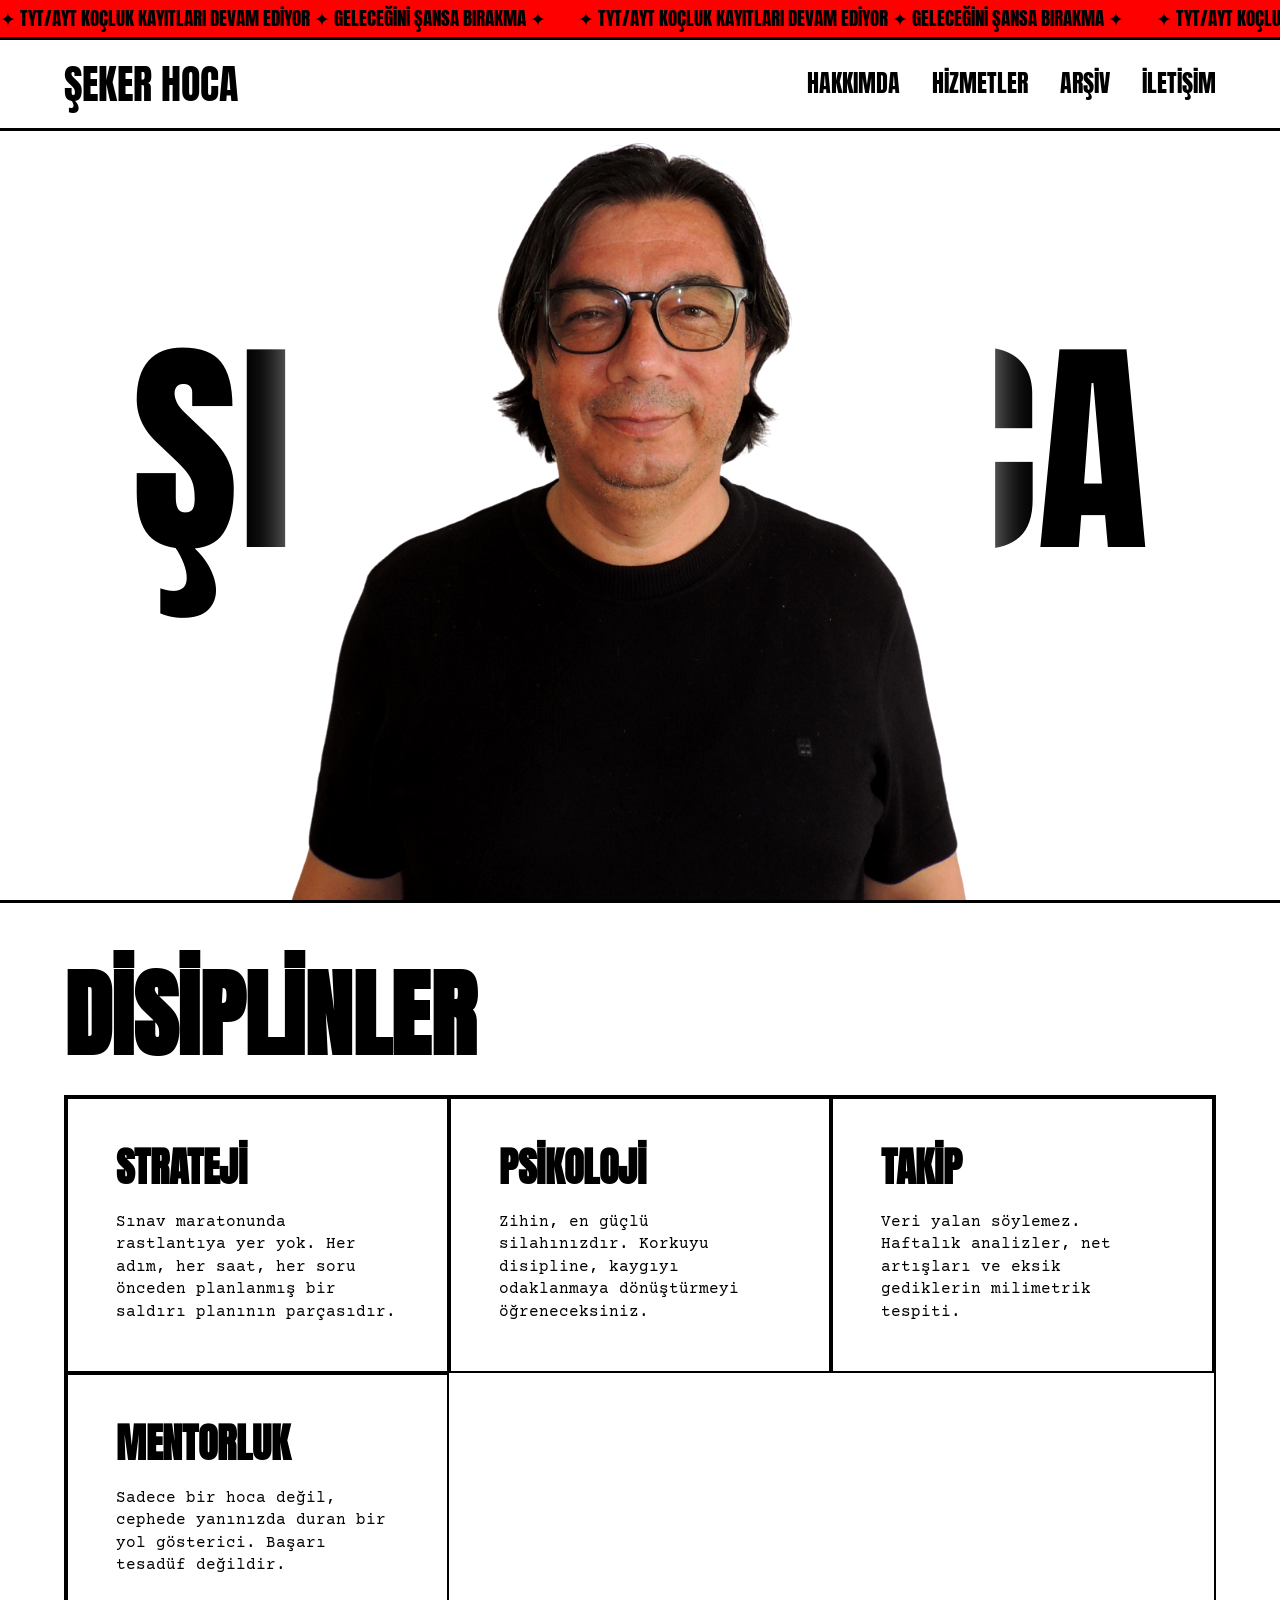
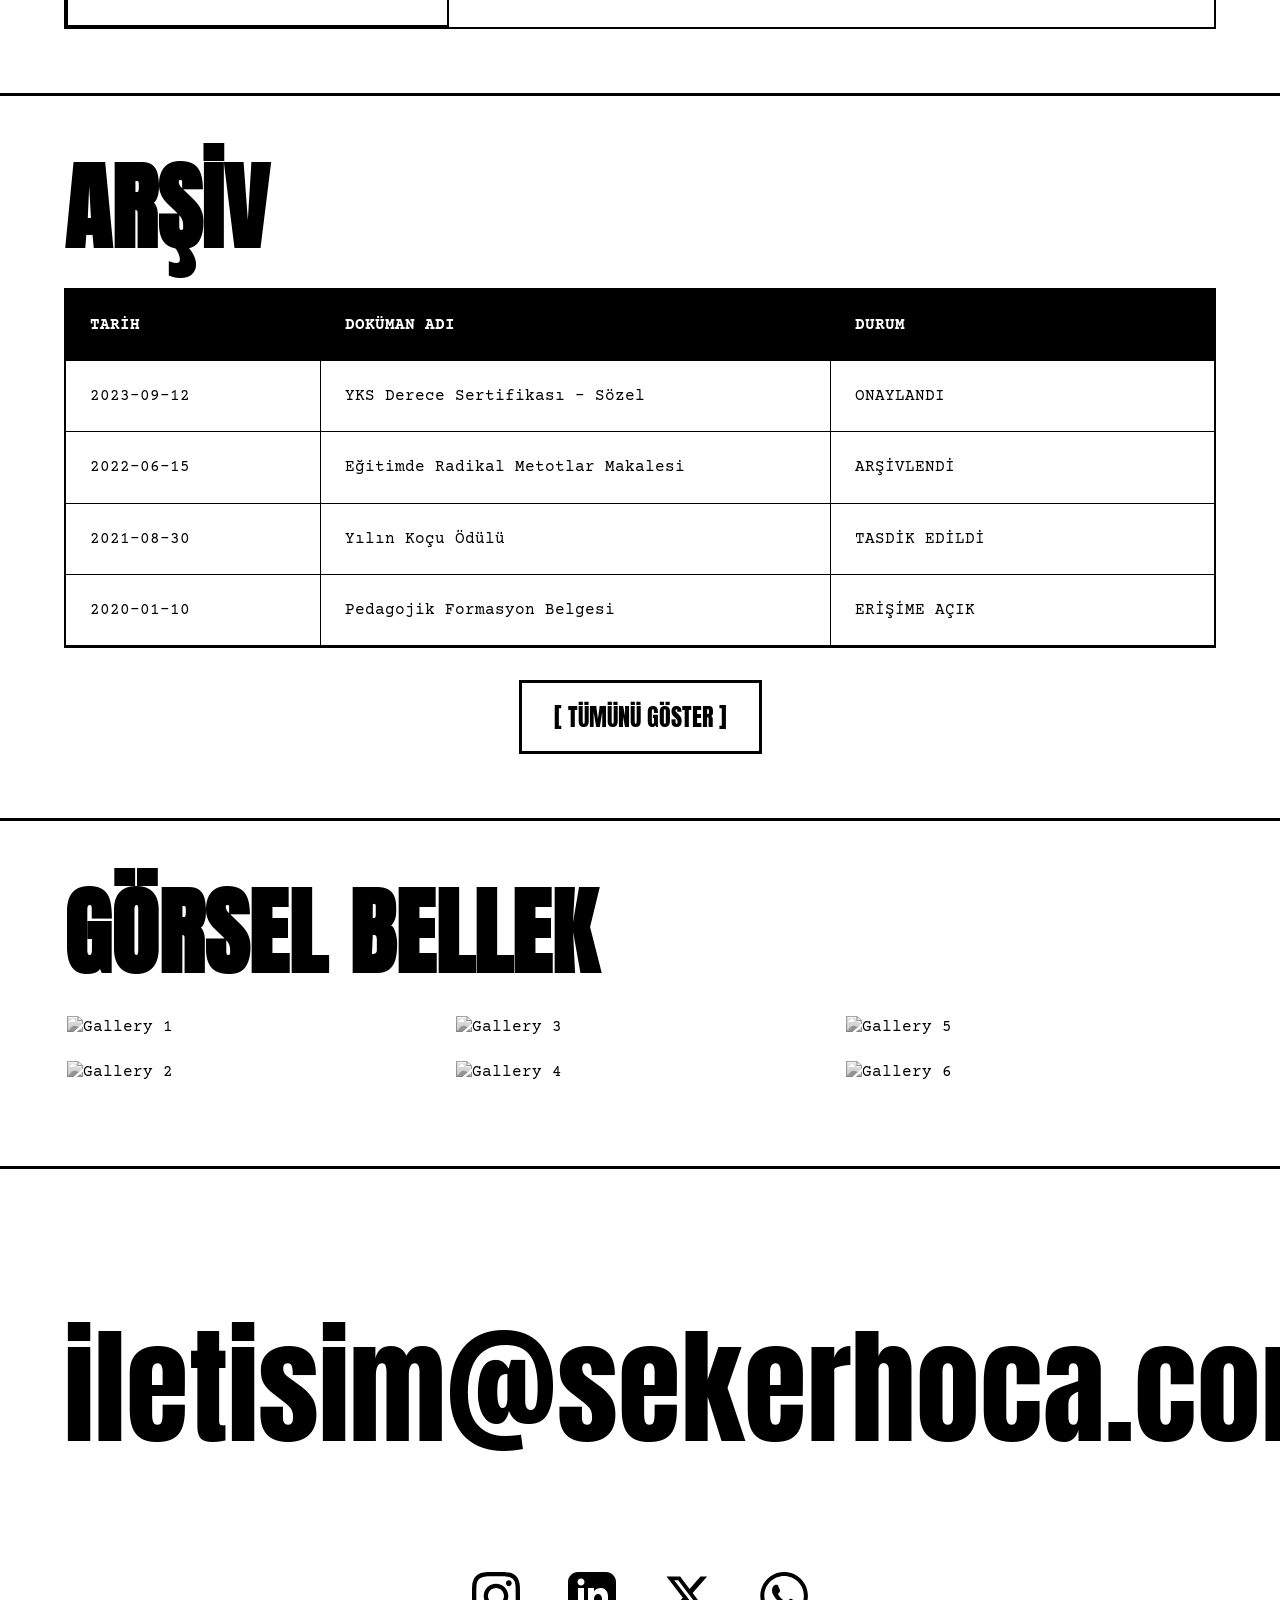
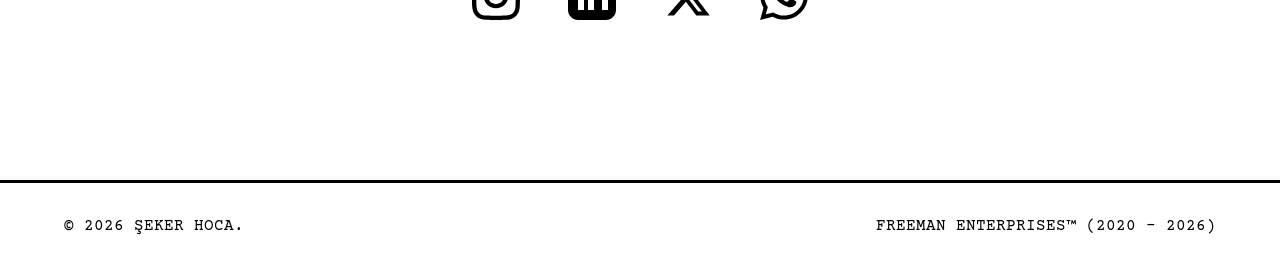
==== fr.html @ 1812ea68 "initial update" ====
<!DOCTYPE html>
<html lang="tr">
<head>
    <meta charset="UTF-8">
    <meta name="viewport" content="width=device-width, initial-scale=1.0, maximum-scale=1.0, user-scalable=no">
    <title>Şeker Hoca | Brutalist & Literary Coaching</title>
    
    <!-- Google Fonts -->
    <link rel="preconnect" href="https://fonts.googleapis.com">
    <link rel="preconnect" href="https://fonts.gstatic.com" crossorigin>
    <link href="https://fonts.googleapis.com/css2?family=Anton&family=Courier+Prime:wght@400;700&display=swap" rel="stylesheet">

    <style>
        /* RESET & BASE */
        * {
            margin: 0;
            padding: 0;
            box-sizing: border-box;
        }

        :root {
            --white: #FFFFFF;
            --black: #000000;
            --red: #FF0000;
            --font-brutalist: 'Anton', sans-serif;
            --font-literary: 'Courier Prime', monospace;
        }

        html, body {
            overflow-x: hidden;
            width: 100%;
            background-color: var(--white);
            color: var(--black);
            font-family: var(--font-literary);
            line-height: 1.4;
            scroll-behavior: smooth;
        }
        a {
            text-decoration: none;
            color: inherit;
        }

        /* TYPOGRAPHY */
        h1, h2, h3 {
            font-family: var(--font-brutalist);
            text-transform: uppercase;
            line-height: 1;
        }

        /* TOP MARQUEE (SEAMLESS TICKER) */
        .marquee-container {
            width: 100%;
            background-color: var(--red);
            color: var(--black);
            overflow: hidden;
            position: fixed;
            top: 0;
            z-index: 1000;
            border-bottom: 3px solid var(--black);
            height: 40px;
            display: flex;
            align-items: center;
        }

        .marquee-track {
            display: flex;
            white-space: nowrap;
            width: max-content;
            animation: marquee-scroll 20s linear infinite;
        }

        .marquee-content {
            display: flex;
            flex-shrink: 0;
        }

        .marquee-content span {
            font-family: var(--font-brutalist);
            font-size: 1.2rem;
            padding-right: 2rem;
        }

        @keyframes marquee-scroll {
            0% { transform: translateX(0); }
            100% { transform: translateX(-50%); }
        }

        /* NAVIGATION */
        nav {
            position: fixed;
            top: 40px;
            width: 100%;
            background-color: var(--white);
            border-bottom: 3px solid var(--black);
            z-index: 999;
            padding: 1rem 5%;
            display: flex;
            justify-content: space-between;
            align-items: center;
        }

        .logo {
            font-family: var(--font-brutalist);
            font-size: clamp(1.5rem, 4vw, 2.5rem);
            text-decoration: none;
            color: var(--black);
        }

        .nav-links {
            display: flex;
            gap: 2rem;
        }

        .nav-links a {
            font-family: var(--font-brutalist);
            font-size: 1.5rem;
            text-decoration: none;
            color: var(--black);
        }

        .nav-links a:hover {
            color: var(--red);
            text-decoration: line-through;
            text-decoration-thickness: 3px;
        }

        .menu-toggle {
            display: none;
            font-family: var(--font-brutalist);
            font-size: 1.5rem;
            cursor: pointer;
            border: none;
            background: none;
        }

        /* MOBILE MENU OVERLAY */
        .mobile-overlay {
            position: fixed;
            top: 0;
            left: 0;
            width: 100%;
            height: 100dvh;
            background-color: var(--white);
            z-index: 2000;
            display: flex;
            flex-direction: column;
            justify-content: center;
            align-items: center;
            transform: translateY(-100%);
            transition: transform 0.5s cubic-bezier(0.77, 0, 0.175, 1);
        }

        .mobile-overlay.active {
            transform: translateY(0);
        }

        .mobile-overlay a {
            font-family: var(--font-brutalist);
            font-size: clamp(3rem, 15vw, 5rem);
            text-decoration: none;
            color: var(--black);
            margin: 0.5rem 0;
        }

        .mobile-overlay a:hover {
            color: var(--red);
            text-decoration: line-through;
            text-decoration-thickness: 5px;
        }

        .close-menu {
            position: absolute;
            top: 2rem;
            right: 2rem;
            font-family: var(--font-brutalist);
            font-size: 2rem;
            cursor: pointer;
        }

        /* HERO SECTION (MANIFESTO) */
        .hero {
            min-height: 100dvh;
            width: 100%;
            position: relative;
            overflow: hidden;
            display: flex;
            align-items: center;
            justify-content: center;
            background-color: var(--white);
            padding-top: 80px;
        }

        .hero-bg-text {
            position: absolute;
            top: 50%;
            left: 50%;
            transform: translate(-50%, -50%);
            font-family: var(--font-brutalist);
            font-size: 18vw;
            line-height: 1;
            color: var(--black);
            white-space: nowrap;
            z-index: 1;
            user-select: none;
            text-align: center;
        }

        .hero-bg-text span.mobile-break {
            display: none;
        }

        .hero-portrait {
            position: absolute;
            bottom: 0;
            left: 50%;
            transform: translateX(-50%);
            z-index: 10;
            height: auto;
            max-height: 85vh;
            max-width: 90vw;
            object-fit: contain;
            filter: drop-shadow(0 0 20px rgba(255,255,255,0.6)) contrast(1.1);
        }

        @media (max-width: 768px) {
            .hero-bg-text {
                font-size: 25vw;
                white-space: normal;
                line-height: 0.85;
            }
            .hero-bg-text span.desktop-space {
                display: none;
            }
            .hero-bg-text span.mobile-break {
                display: block;
            }
        }

        /* SERVICES GRID */
        .section-title {
            padding: 4rem 5% 2rem;
            font-size: clamp(3rem, 8vw, 6rem);
            border-top: 3px solid var(--black);
        }

        .grid-container {
            display: grid;
            grid-template-columns: repeat(auto-fit, minmax(300px, 1fr));
            border: 2px solid var(--black);
            margin: 0 5% 4rem;
        }

        .grid-item {
            border: 2px solid var(--black);
            padding: 3rem;
            transition: all 0.1s steps(1);
            background-color: var(--white);
        }

        .grid-item:hover {
            background-color: var(--black);
            color: var(--white);
        }

        .grid-item h3 {
            font-size: 2.5rem;
            margin-bottom: 1.5rem;
        }

        /* ARCHIVE SECTION (MECHANICAL DRAWER) */
        .archive-container {
            margin: 0 5% 2rem;
            border: 2px solid var(--black);
            display: flex;
            flex-direction: column;
        }

        .archive-header, .archive-row {
            display: grid;
            grid-template-columns: 1fr 2fr 1.5fr;
            border-bottom: 1px solid var(--black);
        }

        .archive-header {
            background-color: var(--black);
            color: var(--white);
            font-weight: bold;
            text-transform: uppercase;
        }

        .archive-header > div, .archive-row > div {
            padding: 1.5rem;
            border-right: 1px solid var(--black);
        }

        .archive-header > div:last-child, .archive-row > div:last-child {
            border-right: none;
        }

        /* MECHANICAL EXPAND/COLLAPSE */
        .archive-expand-wrapper {
            display: grid;
            grid-template-rows: 0fr;
            opacity: 0;
            transition: grid-template-rows 0.4s cubic-bezier(0.25, 1, 0.5, 1), opacity 0.3s ease-in-out;
            overflow: hidden;
        }

        .archive-expand-wrapper.is-expanded {
            grid-template-rows: 1fr;
            opacity: 1;
        }

        .archive-expand-content {
            min-height: 0;
        }

        .btn-brutalist {
            display: block;
            width: max-content;
            margin: 0 auto 4rem;
            padding: 1rem 2rem;
            background-color: var(--white);
            color: var(--black);
            border: 3px solid var(--black);
            font-family: var(--font-brutalist);
            font-size: 1.5rem;
            cursor: pointer;
            text-transform: uppercase;
        }

        .btn-brutalist:hover {
            background-color: var(--black);
            color: var(--white);
        }

        /* GALLERY (MASONRY) */
        .gallery-grid {
            columns: 3 300px;
            column-gap: 1rem;
            padding: 0 5% 4rem;
        }

        .gallery-item {
            margin-bottom: 1rem;
            break-inside: avoid;
            border: 3px solid transparent;
            transition: transform 0.3s ease;
            cursor: pointer;
            overflow: hidden;
            display: block;
        }

        .gallery-item img {
            width: 100%;
            display: block;
            filter: grayscale(100%);
            transition: transform 0.3s ease;
        }

        .gallery-item:hover {
            border: 3px solid var(--red);
            transform: scale(1.03);
        }

        .gallery-item:hover img {
            filter: grayscale(0%);
        }

        /* CONTACT & SOCIAL ICONS */
        .contact-section {
            padding: 8rem 5%;
            text-align: center;
            border-top: 3px solid var(--black);
        }

        .contact-email {
            font-family: var(--font-brutalist);
            font-size: clamp(2rem, 10vw, 8rem);
            color: var(--black);
            text-decoration: none;
            display: inline-block;
            margin-bottom: 4rem;
        }

        .contact-email:hover {
            color: var(--red);
            text-decoration: line-through;
            text-decoration-thickness: clamp(4px, 1vw, 10px);
        }

        .social-links {
            display: flex;
            justify-content: center;
            gap: 3rem;
            padding: 2rem 0;
            flex-wrap: wrap;
        }

        .social-icon-link {
            text-decoration: none;
            display: inline-block;
        }

        .social-icon-link svg {
            width: 48px;
            height: 48px;
            fill: var(--black);
            transition: all 0.1s steps(1); 
            display: block;
        }

        .social-icon-link:hover svg {
            fill: var(--red);
            filter: drop-shadow(2px 2px 0px var(--black));
        }

        footer {
            border-top: 3px solid var(--black);
            padding: 2rem 5%;
            display: flex;
            justify-content: space-between;
            align-items: center;
        }

        /* RESPONSIVE */
        @media (max-width: 768px) {
            .nav-links { display: none; }
            .menu-toggle { display: block; }
            .gallery-grid { columns: 1; }
            footer { flex-direction: column; gap: 1rem; text-align: center; }
            .social-links { gap: 2rem; }
            .archive-header, .archive-row {
                grid-template-columns: 1fr 1fr;
            }
            .archive-header > div:nth-child(3), .archive-row > div:nth-child(3) {
                display: none;
            }
        }
    </style>
</head>
<body>

    <!-- Top Marquee -->
    <div class="marquee-container">
        <div class="marquee-track">
            <div class="marquee-content">
                <span>✦ TYT/AYT KOÇLUK KAYITLARI DEVAM EDİYOR ✦ GELECEĞİNİ ŞANSA BIRAKMA ✦</span>
                <span>✦ TYT/AYT KOÇLUK KAYITLARI DEVAM EDİYOR ✦ GELECEĞİNİ ŞANSA BIRAKMA ✦</span>
            </div>
            <div class="marquee-content">
                <span>✦ TYT/AYT KOÇLUK KAYITLARI DEVAM EDİYOR ✦ GELECEĞİNİ ŞANSA BIRAKMA ✦</span>
                <span>✦ TYT/AYT KOÇLUK KAYITLARI DEVAM EDİYOR ✦ GELECEĞİNİ ŞANSA BIRAKMA ✦</span>
            </div>
        </div>
    </div>

    <!-- Navigation -->
    <nav>
        <a href="#" class="logo">ŞEKER HOCA</a>
        <div class="nav-links">
            <a href="#about">HAKKIMDA</a>
            <a href="#services">HİZMETLER</a>
            <a href="#archive">ARŞİV</a>
            <a href="#contact">İLETİŞİM</a>
        </div>
        <button class="menu-toggle" id="menuOpen">MENU</button>
    </nav>

    <!-- Mobile Menu Overlay -->
    <div class="mobile-overlay" id="mobileOverlay">
        <div class="close-menu" id="menuClose">KAPAT</div>
        <a href="#about" class="mobile-link">HAKKIMDA</a>
        <a href="#services" class="mobile-link">HİZMETLER</a>
        <a href="#archive" class="mobile-link">ARŞİV</a>
        <a href="#contact" class="mobile-link">İLETİŞİM</a>
    </div>

    <!-- Hero Section -->
    <section class="hero" id="about">
        <div class="hero-bg-text">
            ŞEKER<span class="desktop-space">&nbsp;</span><span class="mobile-break"></span>HOCA
        </div>
        <img src="/hoca.png" alt="Şeker Hoca Portrait" class="hero-portrait">
    </section>

    <!-- Disciplines -->
    <h2 class="section-title" id="services">DİSİPLİNLER</h2>
    <div class="grid-container">
        <div class="grid-item">
            <h3>STRATEJİ</h3>
            <p>Sınav maratonunda rastlantıya yer yok. Her adım, her saat, her soru önceden planlanmış bir saldırı planının parçasıdır.</p>
        </div>
        <div class="grid-item">
            <h3>PSİKOLOJİ</h3>
            <p>Zihin, en güçlü silahınızdır. Korkuyu disipline, kaygıyı odaklanmaya dönüştürmeyi öğreneceksiniz.</p>
        </div>
        <div class="grid-item">
            <h3>TAKİP</h3>
            <p>Veri yalan söylemez. Haftalık analizler, net artışları ve eksik gediklerin milimetrik tespiti.</p>
        </div>
        <div class="grid-item">
            <h3>MENTORLUK</h3>
            <p>Sadece bir hoca değil, cephede yanınızda duran bir yol gösterici. Başarı tesadüf değildir.</p>
        </div>
    </div>

    <!-- State Archives (Portfolio) -->
    <h2 class="section-title" id="archive">ARŞİV</h2>
    <div class="archive-container">
        <div class="archive-header">
            <div>TARİH</div>
            <div>DOKÜMAN ADI</div>
            <div>DURUM</div>
        </div>
        <div class="archive-list">
            <div class="archive-row"><div>2023-09-12</div><div>YKS Derece Sertifikası - Sözel</div><div>ONAYLANDI</div></div>
            <div class="archive-row"><div>2022-06-15</div><div>Eğitimde Radikal Metotlar Makalesi</div><div>ARŞİVLENDİ</div></div>
            <div class="archive-row"><div>2021-08-30</div><div>Yılın Koçu Ödülü</div><div>TASDİK EDİLDİ</div></div>
            <div class="archive-row"><div>2020-01-10</div><div>Pedagojik Formasyon Belgesi</div><div>ERİŞİME AÇIK</div></div>
            
            <div class="archive-expand-wrapper" id="archiveWrapper">
                <div class="archive-expand-content">
                    <div class="archive-row"><div>2019-05-20</div><div>Edebiyat Semineri</div><div>TAMAMLANDI</div></div>
                    <div class="archive-row"><div>2018-11-12</div><div>Öğrenci Koçluğu Eğitimi</div><div>SERTİFİKALI</div></div>
                    <div class="archive-row"><div>2017-03-05</div><div>Eğitimde Teknoloji Kullanımı</div><div>ARŞİVLENDİ</div></div>
                </div>
            </div>
        </div>
    </div>
    <button class="btn-brutalist" id="toggleArchive">[ TÜMÜNÜ GÖSTER ]</button>

    <!-- Gallery -->
    <h2 class="section-title">GÖRSEL BELLEK</h2>
    <div class="gallery-grid">
        <div class="gallery-item"><img src="img/1.JPG" alt="Gallery 1"></div>
        <div class="gallery-item"><img src="img/2.JPG" alt="Gallery 2"></div>
        <div class="gallery-item"><img src="img/3.JPG" alt="Gallery 3"></div>
        <div class="gallery-item"><img src="img/4.JPG" alt="Gallery 4"></div>
        <div class="gallery-item"><img src="img/5.JPG" alt="Gallery 5"></div>
        <div class="gallery-item"><img src="img/6.JPG" alt="Gallery 6"></div>   
    </div>

    <!-- Contact & Social -->
    <section class="contact-section" id="contact">
        <a href="mailto:iletisim@sekerhoca.com" class="contact-email">iletisim@sekerhoca.com</a>
        
        <div class="social-links">
            <!-- Instagram -->
            <a href="#" class="social-icon-link" title="Instagram">
                <svg viewBox="0 0 24 24" xmlns="http://www.w3.org/2000/svg"><path d="M12 2.163c3.204 0 3.584.012 4.85.07 1.366.062 2.633.334 3.608 1.31.975.975 1.247 2.242 1.31 3.608.058 1.266.07 1.646.07 4.85s-.012 3.584-.07 4.85c-.062 1.366-.334 2.633-1.31 3.608-.975.975-2.242 1.247-3.608 1.31-1.266.058-1.646.07-4.85.07s-3.584-.012-4.85-.07c-1.366-.062-2.633-.334-3.608-1.31-.975-.975-1.247-2.242-1.31-3.608-.058-1.266-.07-1.646-.07-4.85s.012-3.584.07-4.85c.062-1.366.334-2.633 1.31-3.608.975-.975 2.242-1.247 3.608-1.31 1.266-.058 1.646-.07 4.85-.07zm0-2.163c-3.259 0-3.667.014-4.947.072-4.358.2-6.78 2.618-6.98 6.98-.059 1.281-.073 1.689-.073 4.948s.014 3.667.072 4.947c.2 4.337 2.618 6.78 6.98 6.98 1.281.058 1.689.072 4.948.072s3.667-.014 4.947-.072c4.337-.2 6.78-2.618 6.98-6.98.058-1.281.072-1.689.072-4.948s-.014-3.667-.072-4.947c-.2-4.337-2.618-6.78-6.98-6.98-1.281-.058-1.689-.072-4.948-.072zm0 5.838c-3.403 0-6.162 2.759-6.162 6.162s2.759 6.163 6.162 6.163 6.162-2.759 6.162-6.163-2.759-6.162-6.162-6.162zm0 10.162c-2.209 0-4-1.79-4-4 0-2.209 1.791-4 4-4s4 1.791 4 4c0 2.21-1.791 4-4 4zm6.406-11.845c-.796 0-1.441.645-1.441 1.44s.645 1.44 1.441 1.44c.795 0 1.439-.645 1.439-1.44s-.644-1.44-1.439-1.44z"/></svg>
            </a>
            <!-- LinkedIn -->
            <a href="#" class="social-icon-link" title="LinkedIn">
                <svg viewBox="0 0 24 24" xmlns="http://www.w3.org/2000/svg"><path d="M19 0h-14c-2.761 0-5 2.239-5 5v14c0 2.761 2.239 5 5 5h14c2.762 0 5-2.239 5-5v-14c0-2.761-2.238-5-5-5zm-11 19h-3v-11h3v11zm-1.5-12.268c-.966 0-1.75-.79-1.75-1.764s.784-1.764 1.75-1.764 1.75.79 1.75 1.764-.783 1.764-1.75 1.764zm13.5 12.268h-3v-5.604c0-3.368-4-3.113-4 0v5.604h-3v-11h3v1.765c1.396-2.586 7-2.777 7 2.476v6.759z"/></svg>
            </a>
            <!-- Twitter / X -->
            <a href="#" class="social-icon-link" title="Twitter">
                <svg viewBox="0 0 24 24" xmlns="http://www.w3.org/2000/svg"><path d="M18.244 2.25h3.308l-7.227 8.26 8.502 11.24H16.17l-5.214-6.817L4.99 21.75H1.68l7.73-8.835L1.254 2.25H8.08l4.713 6.231zm-1.161 17.52h1.833L7.084 4.126H5.117z"/></svg>
            </a>
            <!-- WhatsApp -->
            <a href="#" class="social-icon-link" title="WhatsApp">
                <svg viewBox="0 0 24 24" xmlns="http://www.w3.org/2000/svg"><path d="M.057 24l1.687-6.163c-1.041-1.804-1.588-3.849-1.587-5.946.003-6.556 5.338-11.891 11.893-11.891 3.181.001 6.167 1.24 8.413 3.488 2.245 2.248 3.481 5.236 3.48 8.414-.003 6.557-5.338 11.892-11.893 11.892-1.99-.001-3.951-.5-5.688-1.448l-6.305 1.654zm6.597-3.807c1.676.995 3.276 1.591 5.392 1.592 5.448 0 9.886-4.438 9.889-9.885.002-5.462-4.415-9.89-9.881-9.892-5.452 0-9.887 4.434-9.889 9.884-.001 2.225.651 3.891 1.746 5.634l-.999 3.648 3.742-.981zm11.387-5.464c-.074-.124-.272-.198-.57-.347-.297-.149-1.758-.868-2.031-.967-.272-.099-.47-.149-.669.149-.198.297-.768.967-.941 1.165-.173.198-.347.223-.644.074-.297-.149-1.255-.462-2.39-1.475-.883-.788-1.48-1.761-1.653-2.059-.173-.297-.018-.458.13-.606.134-.133.297-.347.446-.521.151-.172.2-.296.3-.495.099-.198.05-.372-.025-.521-.075-.148-.669-1.611-.916-2.206-.242-.579-.487-.501-.669-.51l-.57-.01c-.198 0-.52.074-.792.372s-1.04 1.016-1.04 2.479 1.065 2.876 1.213 3.074c.149.198 2.095 3.2 5.076 4.487.709.306 1.263.489 1.694.626.712.226 1.36.194 1.872.118.571-.085 1.758-.719 2.006-1.413.248-.695.248-1.29.173-1.414z"/></svg>
            </a>
        </div>
    </section>

    <footer>
        <p>&copy; 2026 ŞEKER HOCA.</p>
        <a href="https://freemanlol.pages.dev/" class="footer-link">FREEMAN ENTERPRISES™ (2020 - 2026)</a>
    </footer>

    <script>
        // DOM LOAD WRAPPER
        document.addEventListener('DOMContentLoaded', () => {
            
            // Mobile Menu
            const menuOpen = document.getElementById('menuOpen');
            const menuClose = document.getElementById('menuClose');
            const mobileOverlay = document.getElementById('mobileOverlay');
            const mobileLinks = document.querySelectorAll('.mobile-link');

            function toggleMenu() {
                mobileOverlay.classList.toggle('active');
                document.body.style.overflow = mobileOverlay.classList.contains('active') ? 'hidden' : 'auto';
            }

            if (menuOpen) menuOpen.addEventListener('click', toggleMenu);
            if (menuClose) menuClose.addEventListener('click', toggleMenu);
            mobileLinks.forEach(link => link.addEventListener('click', toggleMenu));

            // MECHANICAL Archive Toggle Logic
            const toggleArchiveBtn = document.getElementById('toggleArchive');
            const archiveWrapper = document.getElementById('archiveWrapper');
            let isExpanded = false;

            if (toggleArchiveBtn && archiveWrapper) {
                toggleArchiveBtn.addEventListener('click', () => {
                    isExpanded = !isExpanded;
                    archiveWrapper.classList.toggle('is-expanded');
                    toggleArchiveBtn.innerText = isExpanded ? '[ GİZLE ]' : '[ TÜMÜNÜ GÖSTER ]';
                });
            }

            // Smooth scroll
            document.querySelectorAll('a[href^="#"]').forEach(anchor => {
                anchor.addEventListener('click', function (e) {
                    const href = this.getAttribute('href');
                    if (href === '#') return;
                    
                    e.preventDefault();
                    const target = document.querySelector(href);
                    if (target) {
                        target.scrollIntoView({ behavior: 'smooth' });
                    }
                });
            });

        });
    </script>
</body>
</html>
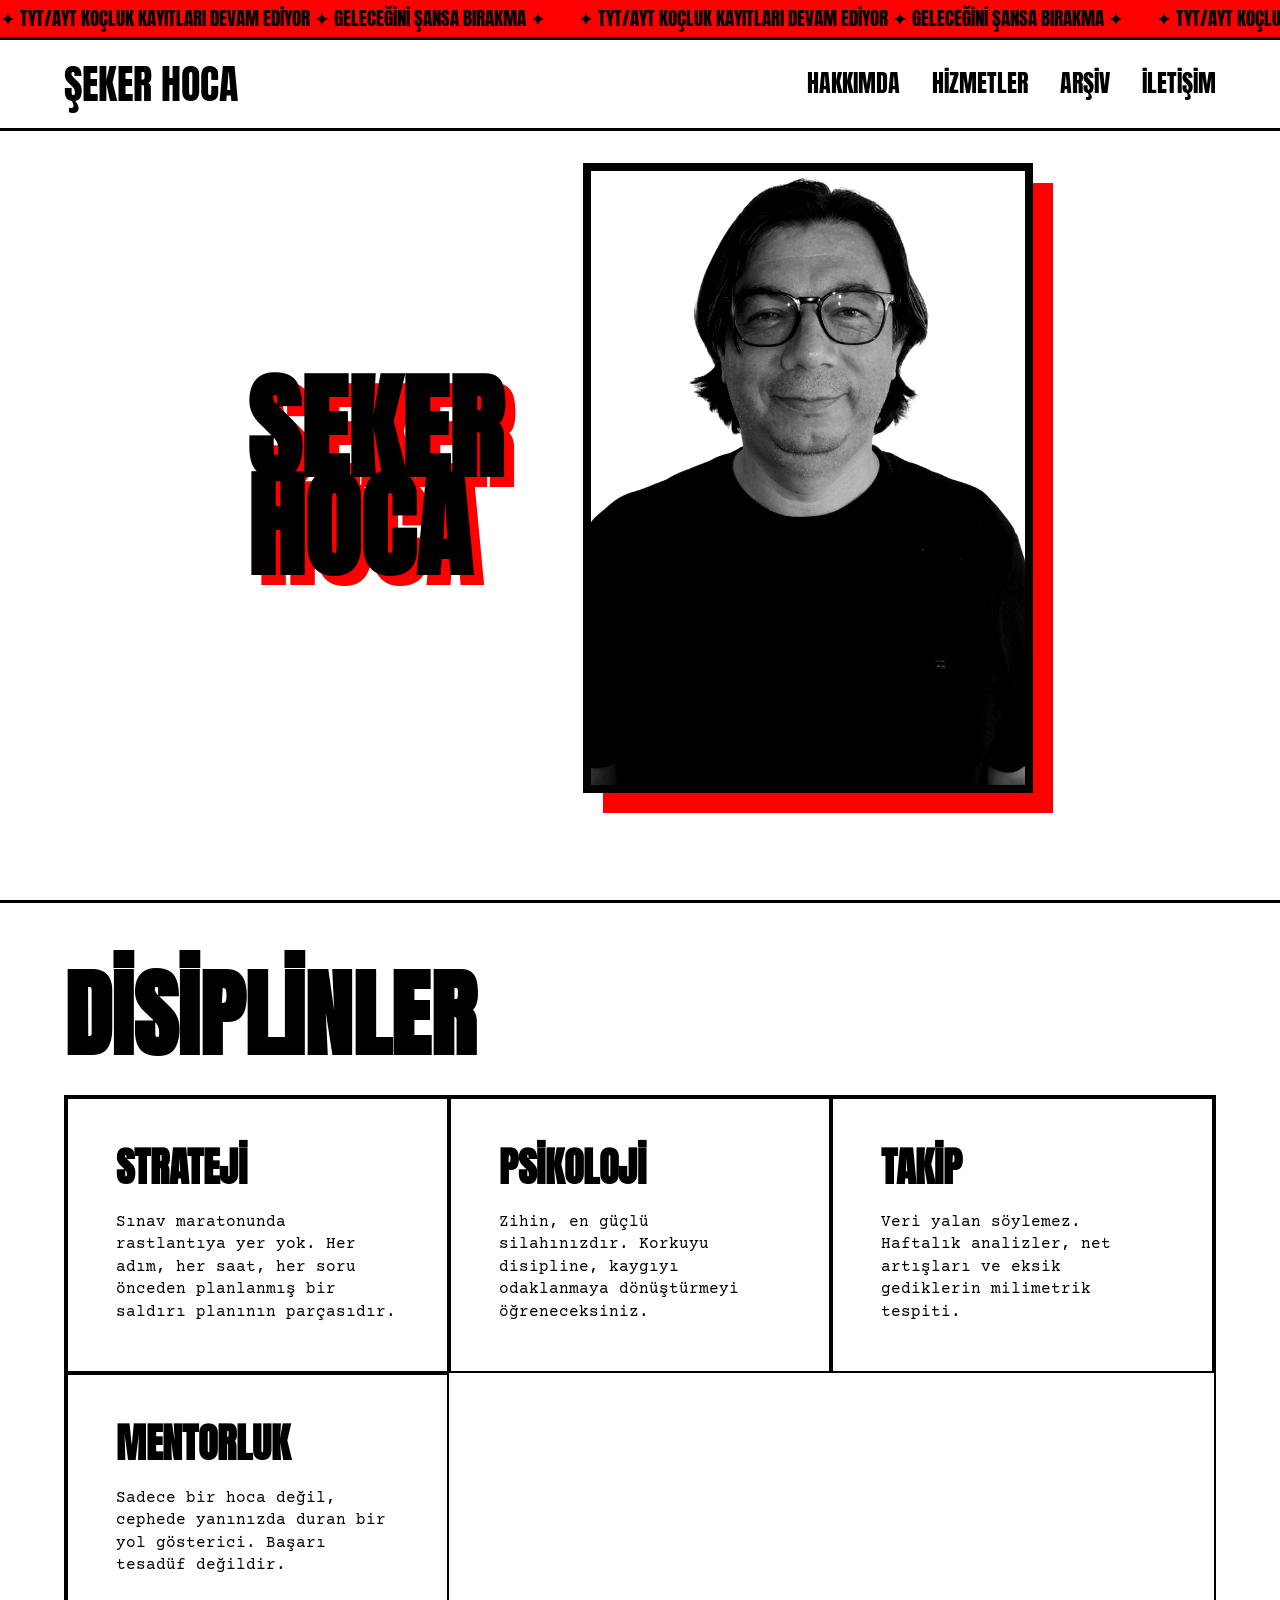
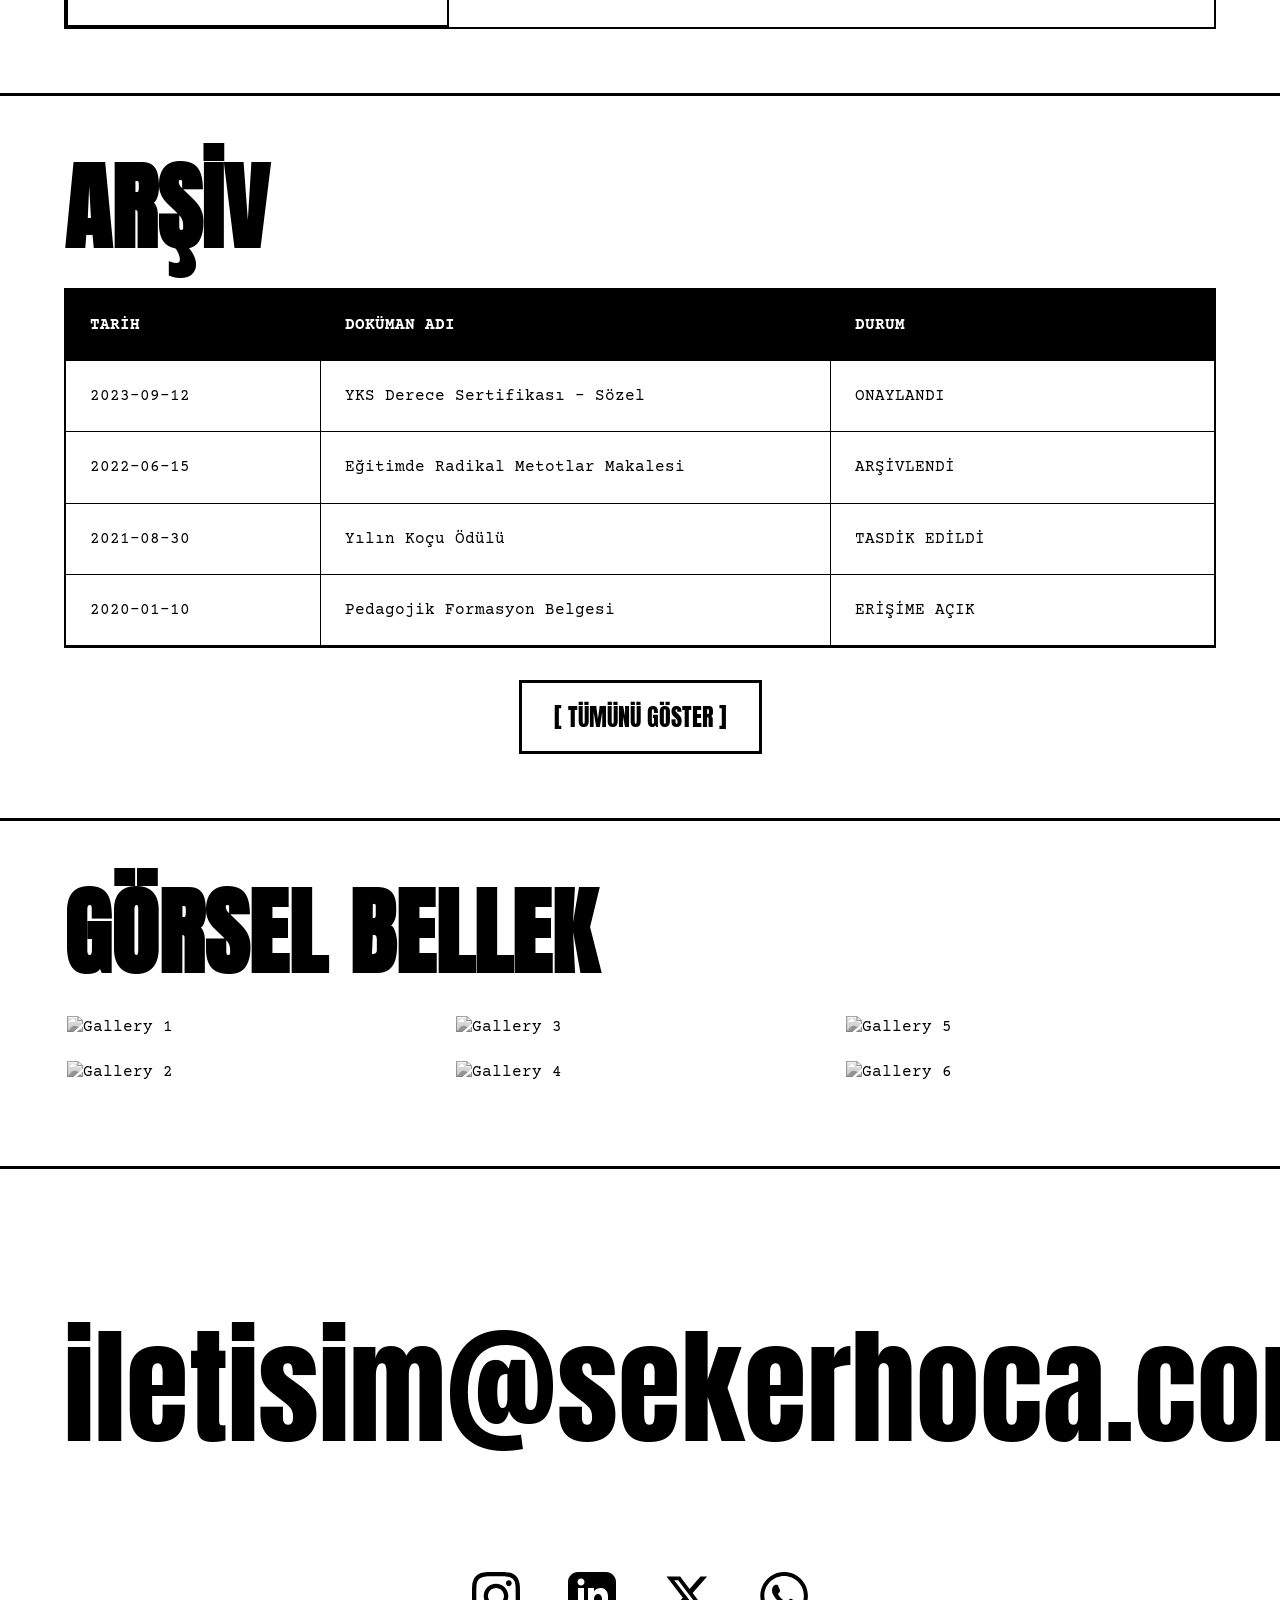
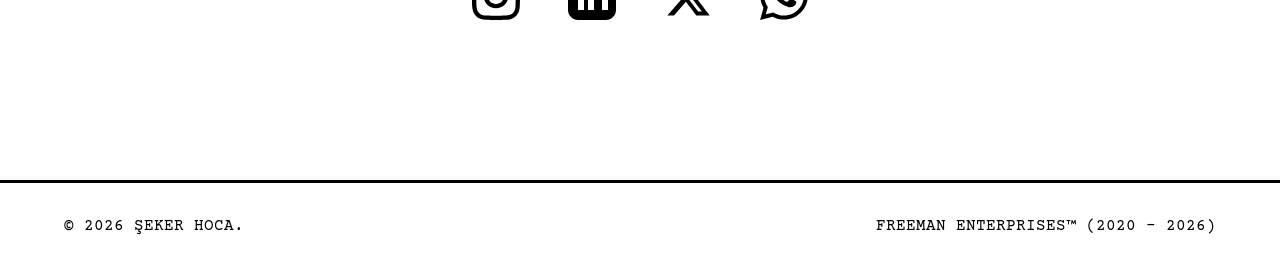
==== commit 7927ac6d: "#2" ====
--- a/fr.html
+++ b/fr.html
@@ -177,62 +177,95 @@
             cursor: pointer;
         }
 
-        /* HERO SECTION (MANIFESTO) */
+        /* HERO SECTION (MÜKEMMEL EKRANA OTURMA MANTIĞI) */
         .hero {
+            height: 100dvh; /* Kesinlikle ekran boyu */
             min-height: 100dvh;
             width: 100%;
-            position: relative;
-            overflow: hidden;
+            background-color: var(--white);
+            padding: 120px 5% 4rem; /* Desktop için normal boşluklar */
             display: flex;
             align-items: center;
             justify-content: center;
+            overflow: hidden; /* Dışarı hiçbir şeyin taşmamasını garantiler */
+        }
+
+        .hero-content {
+            display: flex;
+            flex-direction: row;
+            align-items: center;
+            justify-content: center;
+            gap: 5rem;
+            width: 100%;
+            max-width: 1200px;
+            height: 100%; /* Kapsayıcının tüm boyunu kullanır */
+        }
+
+        /* Güçlü ve Vurgulu Metin */
+        .hero-title {
+            font-family: var(--font-brutalist);
+            font-size: clamp(5rem, 9vw, 12rem);
+            line-height: 0.85;
+            color: var(--black);
+            text-shadow: 10px 10px 0px var(--red);
+            text-align: left;
+            display: flex;
+            flex-direction: column;
+            text-transform: uppercase;
+            flex-shrink: 0; /* Yazının boyutu ezilmez */
+        }
+
+        /* Hocayı içine alan vurgulu çerçeve */
+        .hero-image-wrapper {
+            position: relative;
+            border: 8px solid var(--black);
+            box-shadow: 20px 20px 0px var(--red);
             background-color: var(--white);
-            padding-top: 80px;
-        }
-
-        .hero-bg-text {
-            position: absolute;
-            top: 50%;
-            left: 50%;
-            transform: translate(-50%, -50%);
-            font-family: var(--font-brutalist);
-            font-size: 18vw;
-            line-height: 1;
-            color: var(--black);
-            white-space: nowrap;
-            z-index: 1;
-            user-select: none;
-            text-align: center;
-        }
-
-        .hero-bg-text span.mobile-break {
-            display: none;
+            flex-shrink: 1; /* PC'de gerekirse biraz küçülmesine izin ver */
+            width: 100%;
+            max-width: 450px;
+            height: 100%;
+            max-height: 70vh; /* PC'de çok uzamasını engelle */
+            display: flex;
+            align-items: center; 
+            justify-content: center;
+            overflow: hidden; /* Resim çerçeveden taşmaz */
         }
 
         .hero-portrait {
-            position: absolute;
-            bottom: 0;
-            left: 50%;
-            transform: translateX(-50%);
-            z-index: 10;
-            height: auto;
-            max-height: 85vh;
-            max-width: 90vw;
-            object-fit: contain;
-            filter: drop-shadow(0 0 20px rgba(255,255,255,0.6)) contrast(1.1);
-        }
-
+            display: block;
+            width: 100%;
+            height: 100%;
+            filter: grayscale(100%) contrast(1.3);
+            object-fit: cover;
+            object-position: center 10%; /* Yüze ve omuzlara odaklan */
+        }
+
+        /* MOBİL İÇİN MİLİMETRİK KALİBRASYON (SCROLLSUZ TAM EKRAN) */
         @media (max-width: 768px) {
-            .hero-bg-text {
-                font-size: 25vw;
-                white-space: normal;
-                line-height: 0.85;
-            }
-            .hero-bg-text span.desktop-space {
-                display: none;
-            }
-            .hero-bg-text span.mobile-break {
-                display: block;
+            .hero {
+                padding: 110px 5% 1.5rem; /* Üst header boşluğunu tam ayarla */
+            }
+            .hero-content {
+                flex-direction: column;
+                text-align: center;
+                gap: 1.5rem; /* Yazı ve resim arası mesafeyi kıstık */
+                padding-top: 0;
+            }
+            .hero-title {
+                text-align: center;
+                text-shadow: 6px 6px 0px var(--red);
+                font-size: clamp(4rem, 15vw, 6rem);
+            }
+            .hero-image-wrapper {
+                flex: 1; /* SİHİRLİ DOKUNUŞ: Kalan tüm dikey boşluğu otomatik hesaplar ve doldurur */
+                min-height: 0; /* İçeriğin esnemesine izin veren altın kural */
+                width: 100%;
+                max-width: 320px; /* Mobilde çok kaba durmasın */
+                max-height: none;
+                border: 5px solid var(--black);
+                box-shadow: 10px 10px 0px var(--red);
+                margin-bottom: 10px; /* Gölgenin kesilmemesi için pay */
             }
         }
 
@@ -478,10 +511,20 @@
 
     <!-- Hero Section -->
     <section class="hero" id="about">
-        <div class="hero-bg-text">
-            ŞEKER<span class="desktop-space">&nbsp;</span><span class="mobile-break"></span>HOCA
-        </div>
-        <img src="/hoca.png" alt="Şeker Hoca Portrait" class="hero-portrait">
+        <div class="hero-content">
+            
+            <!-- Yazı -->
+            <h1 class="hero-title">
+                <span>ŞEKER</span>
+                <span>HOCA</span>
+            </h1>
+            
+            <!-- Resim ve Çerçeve -->
+            <div class="hero-image-wrapper">
+                <img src="hoca.png" alt="Şeker Hoca Portrait" class="hero-portrait">
+            </div>
+
+        </div>
     </section>
 
     <!-- Disciplines -->
@@ -619,4 +662,4 @@
         });
     </script>
 </body>
-</html>
+</html>
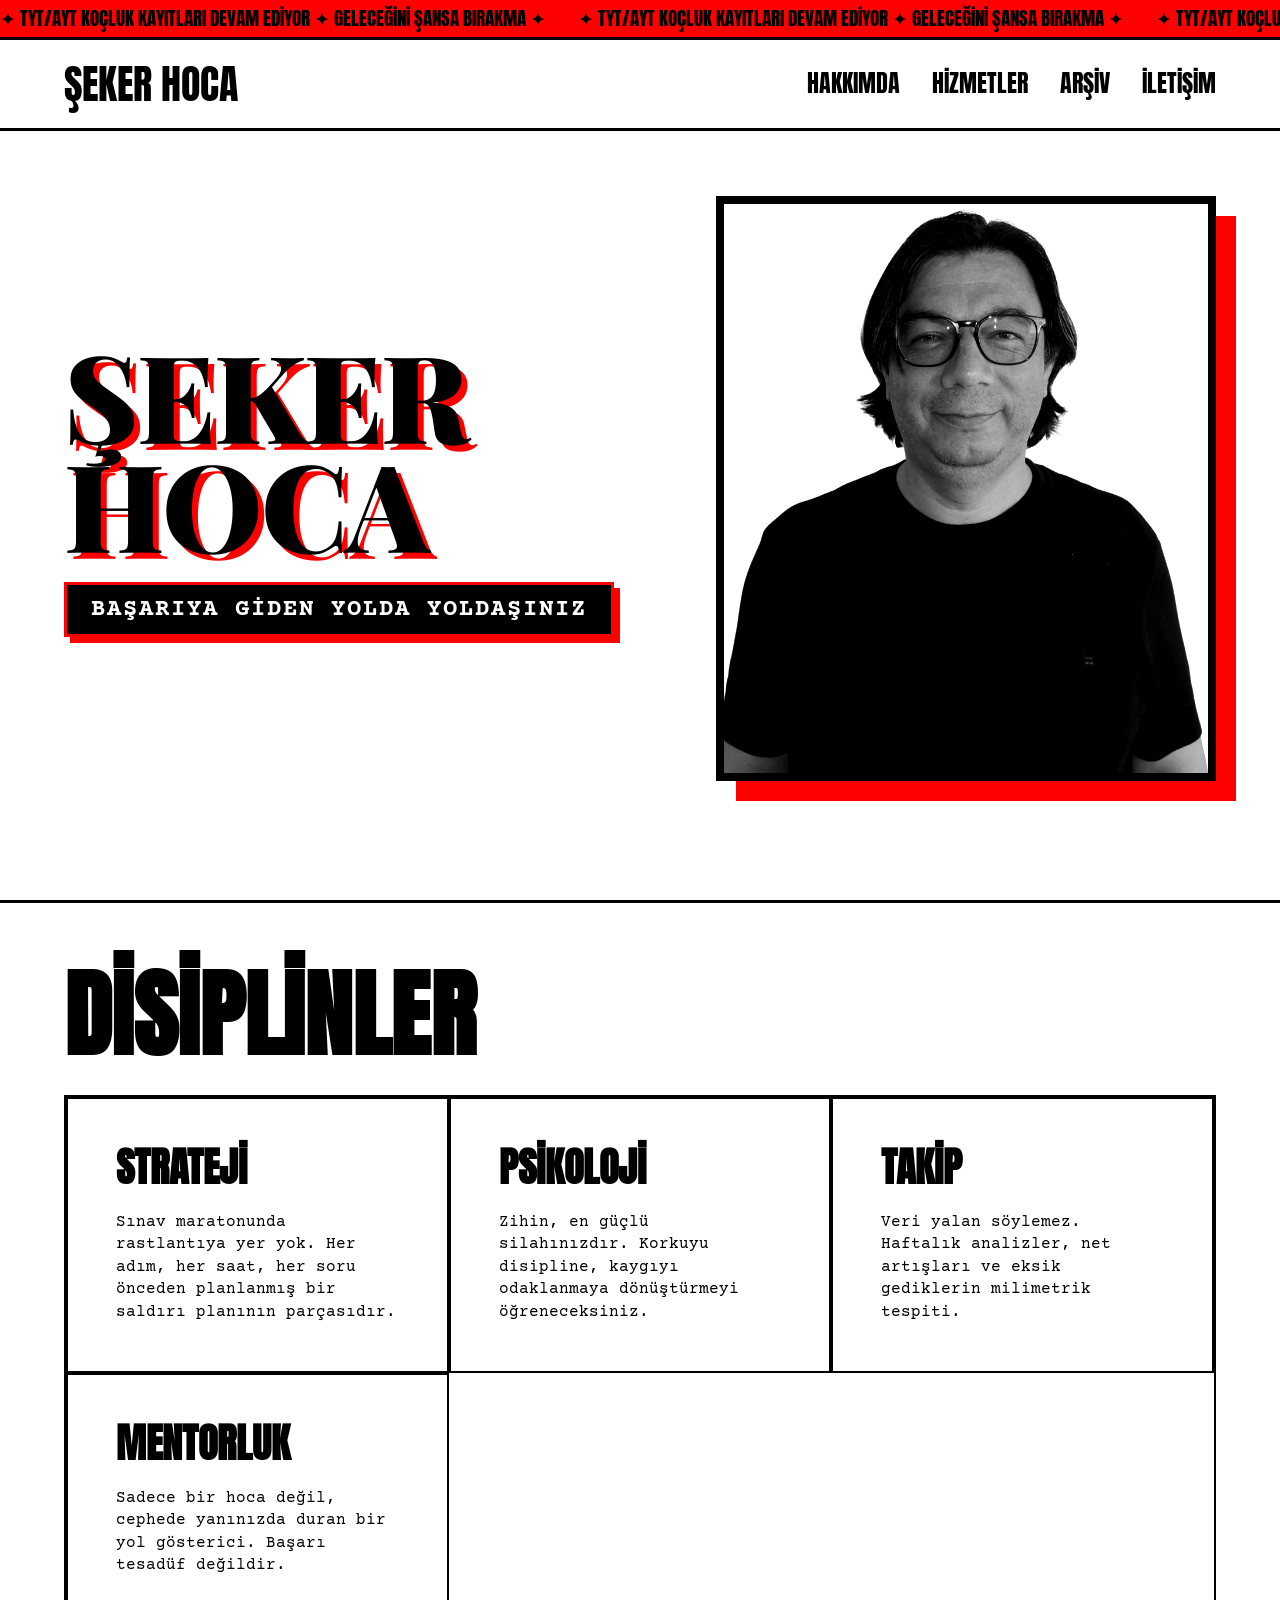
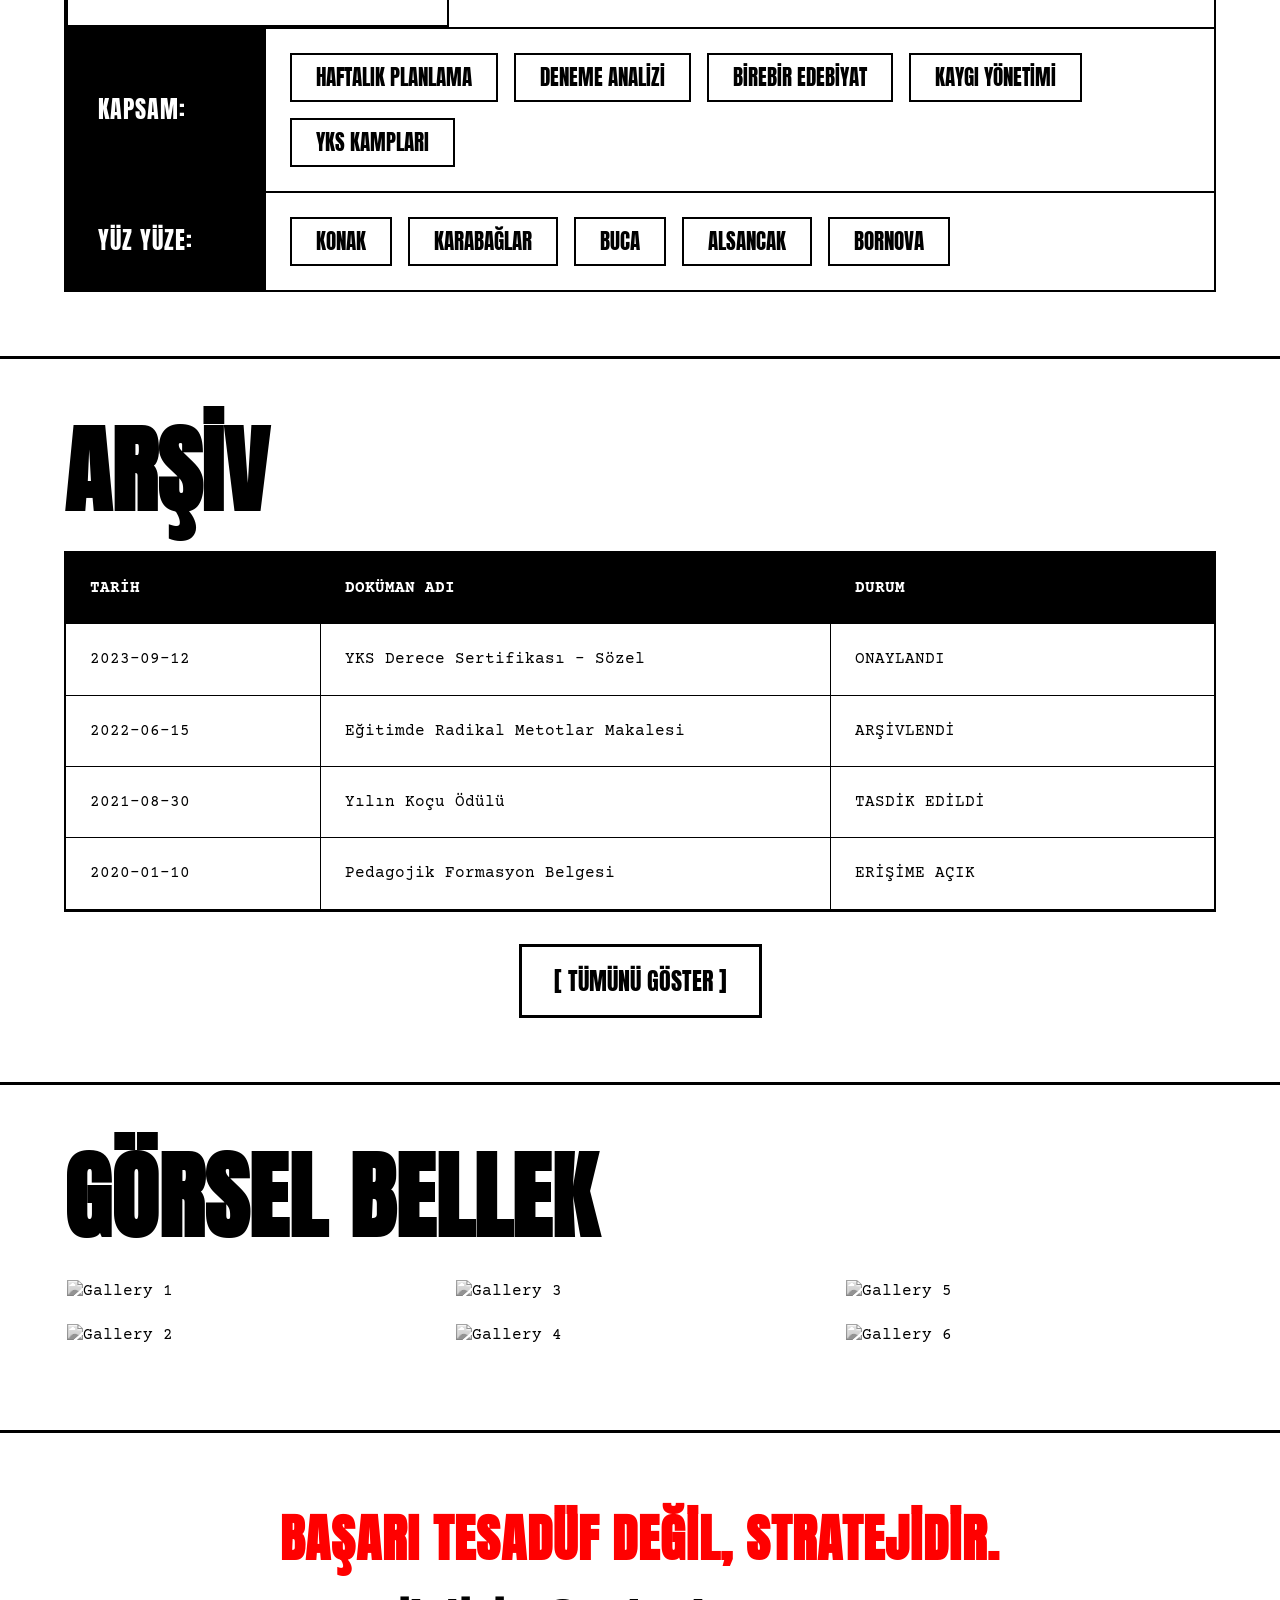
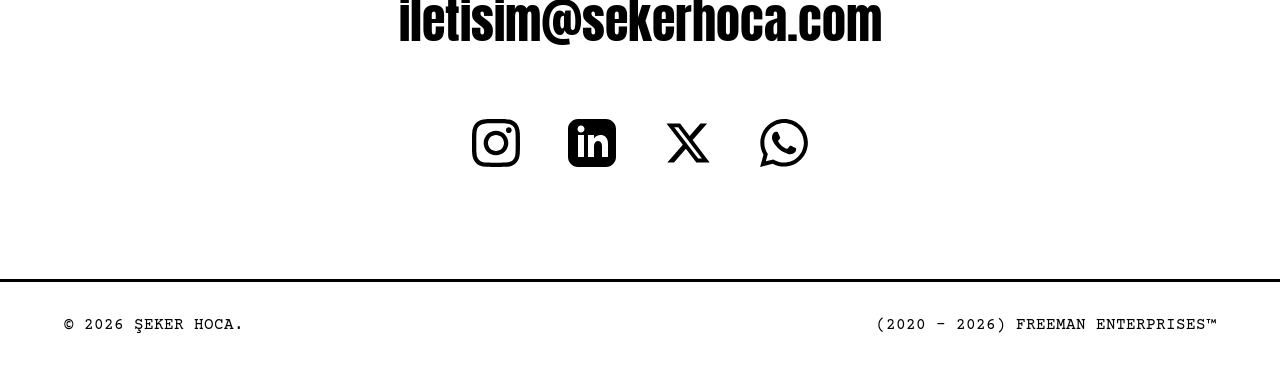
==== commit fdd4898a: "ONEMLİ DEMO" ====
--- a/fr.html
+++ b/fr.html
@@ -3,12 +3,12 @@
 <head>
     <meta charset="UTF-8">
     <meta name="viewport" content="width=device-width, initial-scale=1.0, maximum-scale=1.0, user-scalable=no">
-    <title>Şeker Hoca | Brutalist & Literary Coaching</title>
+    <title>Şeker Hoca | Edebiyat & Koçluk</title>
     
     <!-- Google Fonts -->
     <link rel="preconnect" href="https://fonts.googleapis.com">
     <link rel="preconnect" href="https://fonts.gstatic.com" crossorigin>
-    <link href="https://fonts.googleapis.com/css2?family=Anton&family=Courier+Prime:wght@400;700&display=swap" rel="stylesheet">
+    <link href="https://fonts.googleapis.com/css2?family=Anton&family=Courier+Prime:wght@400;700&family=Playfair+Display:wght@700;900&display=swap" rel="stylesheet">
 
     <style>
         /* RESET & BASE */
@@ -24,6 +24,7 @@
             --red: #FF0000;
             --font-brutalist: 'Anton', sans-serif;
             --font-literary: 'Courier Prime', monospace;
+            --font-aesthetic: 'Playfair Display', serif;
         }
 
         html, body {
@@ -177,59 +178,73 @@
             cursor: pointer;
         }
 
-        /* HERO SECTION (MÜKEMMEL EKRANA OTURMA MANTIĞI) */
+        /* HERO SECTION */
         .hero {
-            height: 100dvh; /* Kesinlikle ekran boyu */
             min-height: 100dvh;
             width: 100%;
             background-color: var(--white);
-            padding: 120px 5% 4rem; /* Desktop için normal boşluklar */
+            padding: 140px 5% 4rem; 
             display: flex;
             align-items: center;
             justify-content: center;
-            overflow: hidden; /* Dışarı hiçbir şeyin taşmamasını garantiler */
+            overflow: hidden;
         }
 
         .hero-content {
             display: flex;
             flex-direction: row;
             align-items: center;
-            justify-content: center;
-            gap: 5rem;
+            justify-content: space-between; 
+            gap: 2rem;
             width: 100%;
-            max-width: 1200px;
-            height: 100%; /* Kapsayıcının tüm boyunu kullanır */
-        }
-
-        /* Güçlü ve Vurgulu Metin */
+            max-width: 1300px;
+        }
+
         .hero-title {
-            font-family: var(--font-brutalist);
-            font-size: clamp(5rem, 9vw, 12rem);
-            line-height: 0.85;
+            display: flex;
+            flex-direction: column;
+            text-align: left;
+            flex-shrink: 0; 
+        }
+
+        .title-main {
+            font-family: var(--font-aesthetic);
+            font-weight: 900;
+            font-size: clamp(4.5rem, 9.5vw, 12rem); 
+            line-height: 0.9;
             color: var(--black);
-            text-shadow: 10px 10px 0px var(--red);
-            text-align: left;
-            display: flex;
-            flex-direction: column;
+            text-shadow: 6px 6px 0px var(--red); 
             text-transform: uppercase;
-            flex-shrink: 0; /* Yazının boyutu ezilmez */
-        }
-
-        /* Hocayı içine alan vurgulu çerçeve */
+            letter-spacing: -2px; 
+        }
+
+        .title-sub {
+            font-family: var(--font-literary);
+            font-size: clamp(1rem, 2vw, 1.5rem);
+            font-weight: bold;
+            color: var(--white);
+            background-color: var(--black);
+            margin-top: 1.5rem;
+            padding: 0.5rem 1.5rem;
+            border: 3px solid var(--red);
+            display: inline-block;
+            width: max-content;
+            letter-spacing: 2px;
+            box-shadow: 6px 6px 0px var(--red);
+        }
+
         .hero-image-wrapper {
             position: relative;
             border: 8px solid var(--black);
             box-shadow: 20px 20px 0px var(--red);
             background-color: var(--white);
-            flex-shrink: 1; /* PC'de gerekirse biraz küçülmesine izin ver */
             width: 100%;
-            max-width: 450px;
-            height: 100%;
-            max-height: 70vh; /* PC'de çok uzamasını engelle */
+            max-width: 500px;
+            height: 65vh; 
             display: flex;
             align-items: center; 
             justify-content: center;
-            overflow: hidden; /* Resim çerçeveden taşmaz */
+            overflow: hidden;
         }
 
         .hero-portrait {
@@ -238,35 +253,7 @@
             height: 100%;
             filter: grayscale(100%) contrast(1.3);
             object-fit: cover;
-            object-position: center 10%; /* Yüze ve omuzlara odaklan */
-        }
-
-        /* MOBİL İÇİN MİLİMETRİK KALİBRASYON (SCROLLSUZ TAM EKRAN) */
-        @media (max-width: 768px) {
-            .hero {
-                padding: 110px 5% 1.5rem; /* Üst header boşluğunu tam ayarla */
-            }
-            .hero-content {
-                flex-direction: column;
-                text-align: center;
-                gap: 1.5rem; /* Yazı ve resim arası mesafeyi kıstık */
-                padding-top: 0;
-            }
-            .hero-title {
-                text-align: center;
-                text-shadow: 6px 6px 0px var(--red);
-                font-size: clamp(4rem, 15vw, 6rem);
-            }
-            .hero-image-wrapper {
-                flex: 1; /* SİHİRLİ DOKUNUŞ: Kalan tüm dikey boşluğu otomatik hesaplar ve doldurur */
-                min-height: 0; /* İçeriğin esnemesine izin veren altın kural */
-                width: 100%;
-                max-width: 320px; /* Mobilde çok kaba durmasın */
-                max-height: none;
-                border: 5px solid var(--black);
-                box-shadow: 10px 10px 0px var(--red);
-                margin-bottom: 10px; /* Gölgenin kesilmemesi için pay */
-            }
+            object-position: center 10%; 
         }
 
         /* SERVICES GRID */
@@ -280,7 +267,7 @@
             display: grid;
             grid-template-columns: repeat(auto-fit, minmax(300px, 1fr));
             border: 2px solid var(--black);
-            margin: 0 5% 4rem;
+            margin: 0 5% 0; /* Alt boşluk sıfırlandı, etiketler buraya yapışacak */
         }
 
         .grid-item {
@@ -300,6 +287,69 @@
             margin-bottom: 1.5rem;
         }
 
+        /* TAGS (KAPSAM & BÖLGELER - GÖMÜLÜ EKLENTİ) */
+        .tags-wrapper {
+            margin: 0 5% 4rem;
+            border: 2px solid var(--black);
+            border-top: none; /* Üst çizgiyi kaldırıp grid'e kenetledik */
+            display: flex;
+            flex-direction: column;
+            background-color: var(--white);
+        }
+
+        .tags-row {
+            display: flex;
+            flex-wrap: wrap;
+            border-bottom: 2px solid var(--black);
+            align-items: stretch;
+        }
+
+        .tags-row:last-child {
+            border-bottom: none;
+        }
+
+        .tags-label {
+            background-color: var(--black);
+            color: var(--white);
+            font-family: var(--font-brutalist);
+            font-size: 1.5rem;
+            padding: 1.5rem 2rem;
+            display: flex;
+            align-items: center;
+            text-transform: uppercase;
+            letter-spacing: 1px;
+            min-width: 200px;
+        }
+
+        .tags-grid {
+            display: flex;
+            flex-wrap: wrap;
+            gap: 1rem;
+            padding: 1.5rem;
+            flex: 1;
+            align-items: center;
+        }
+
+        .tag-box {
+            border: 2px solid var(--black);
+            padding: 0.5rem 1.5rem;
+            font-family: var(--font-brutalist);
+            font-size: 1.3rem;
+            background-color: var(--white);
+            color: var(--black);
+            transition: transform 0.2s ease, background-color 0.2s ease, box-shadow 0.2s ease;
+            cursor: default;
+            text-align: center;
+            white-space: nowrap;
+        }
+
+        .tag-box:hover {
+            background-color: var(--red);
+            color: var(--white);
+            transform: translate(-3px, -3px);
+            box-shadow: 3px 3px 0px var(--black);
+        }
+
         /* ARCHIVE SECTION (MECHANICAL DRAWER) */
         .archive-container {
             margin: 0 5% 2rem;
@@ -330,7 +380,6 @@
             border-right: none;
         }
 
-        /* MECHANICAL EXPAND/COLLAPSE */
         .archive-expand-wrapper {
             display: grid;
             grid-template-rows: 0fr;
@@ -402,18 +451,29 @@
 
         /* CONTACT & SOCIAL ICONS */
         .contact-section {
-            padding: 8rem 5%;
+            padding: 5rem 5%;
             text-align: center;
             border-top: 3px solid var(--black);
         }
 
         .contact-email {
             font-family: var(--font-brutalist);
-            font-size: clamp(2rem, 10vw, 8rem);
+            font-size: clamp(1rem, 5vw, 3rem);
             color: var(--black);
             text-decoration: none;
             display: inline-block;
-            margin-bottom: 4rem;
+            margin-bottom: 2rem;
+            word-break: break-all;
+        }
+
+        .contact-slogan {
+            font-family: var(--font-brutalist);
+            font-size: clamp(1.5rem, 4vw, 5rem);
+            margin-bottom: 1.5rem;
+            color: var(--red);
+            letter-spacing: 1px;
+                word-break: break-all;
+    word-wrap: break-word;
         }
 
         .contact-email:hover {
@@ -458,6 +518,35 @@
 
         /* RESPONSIVE */
         @media (max-width: 768px) {
+            .hero {
+                height: auto; 
+                padding: 130px 5% 3rem; 
+            }
+            .hero-content {
+                flex-direction: column;
+                justify-content: center;
+                gap: 3rem;
+            }
+            .hero-title {
+                align-items: center;
+            }
+            .title-main {
+                text-align: center;
+                text-shadow: 4px 4px 0px var(--red);
+                font-size: clamp(4rem, 14vw, 6rem);
+            }
+            .title-sub {
+                font-size: 0.9rem;
+                text-align: center;
+                width: 100%;
+                box-shadow: 4px 4px 0px var(--red);
+            }
+            .hero-image-wrapper {
+                height: 50vh; 
+                max-width: 350px;
+                border: 5px solid var(--black);
+                box-shadow: 10px 10px 0px var(--red);
+            }
             .nav-links { display: none; }
             .menu-toggle { display: block; }
             .gallery-grid { columns: 1; }
@@ -469,7 +558,34 @@
             .archive-header > div:nth-child(3), .archive-row > div:nth-child(3) {
                 display: none;
             }
-        }
+            .tags-row {
+                flex-direction: column;
+            }
+            .tags-label {
+                justify-content: center;
+                text-align: center;
+            }
+            .tags-grid {
+                justify-content: center;
+            }
+        }
+
+        @media (max-width: 720px) {
+    .contact-email {
+        font-size: 1.5rem !important;   /* Yazıyı biraz daha büyüttük */
+        line-height: 1.1 !important;
+        word-break: break-word; 
+    }
+    .contact-slogan {
+    font-size: 2.3rem !important;
+        line-height: 1.1 !important;
+        margin-bottom: 1rem !important;
+        padding: 0 10px !important;
+        /* Kelimeleri bölmeyi yasakladık */
+        word-break: normal !important; 
+        overflow-wrap: break-word !important;
+    }
+}
     </style>
 </head>
 <body>
@@ -514,10 +630,11 @@
         <div class="hero-content">
             
             <!-- Yazı -->
-            <h1 class="hero-title">
-                <span>ŞEKER</span>
-                <span>HOCA</span>
-            </h1>
+            <div class="hero-title">
+                <span class="title-main">ŞEKER</span>
+                <span class="title-main">HOCA</span>
+                <span class="title-sub">BAŞARIYA GİDEN YOLDA YOLDAŞINIZ</span>
+            </div>
             
             <!-- Resim ve Çerçeve -->
             <div class="hero-image-wrapper">
@@ -527,7 +644,7 @@
         </div>
     </section>
 
-    <!-- Disciplines -->
+    <!-- Disciplines & Tags Combined -->
     <h2 class="section-title" id="services">DİSİPLİNLER</h2>
     <div class="grid-container">
         <div class="grid-item">
@@ -545,6 +662,30 @@
         <div class="grid-item">
             <h3>MENTORLUK</h3>
             <p>Sadece bir hoca değil, cephede yanınızda duran bir yol gösterici. Başarı tesadüf değildir.</p>
+        </div>
+    </div>
+    
+    <!-- Gömülü Hizmet ve Bölge Barları -->
+    <div class="tags-wrapper">
+        <div class="tags-row">
+            <div class="tags-label">KAPSAM:</div>
+            <div class="tags-grid">
+                <div class="tag-box">HAFTALIK PLANLAMA</div>
+                <div class="tag-box">DENEME ANALİZİ</div>
+                <div class="tag-box">BİREBİR EDEBİYAT</div>
+                <div class="tag-box">KAYGI YÖNETİMİ</div>
+                <div class="tag-box">YKS KAMPLARI</div>
+            </div>
+        </div>
+        <div class="tags-row">
+            <div class="tags-label">YÜZ YÜZE:</div>
+            <div class="tags-grid">
+                <div class="tag-box">KONAK</div>
+                <div class="tag-box">KARABAĞLAR</div>
+                <div class="tag-box">BUCA</div>
+                <div class="tag-box">ALSANCAK</div>
+                <div class="tag-box">BORNOVA</div>
+            </div>
         </div>
     </div>
 
@@ -586,6 +727,7 @@
 
     <!-- Contact & Social -->
     <section class="contact-section" id="contact">
+        <h3 class="contact-slogan">BAŞARI TESADÜF DEĞİL, STRATEJİDİR.</h3>
         <a href="mailto:iletisim@sekerhoca.com" class="contact-email">iletisim@sekerhoca.com</a>
         
         <div class="social-links">
@@ -610,7 +752,7 @@
 
     <footer>
         <p>&copy; 2026 ŞEKER HOCA.</p>
-        <a href="https://freemanlol.pages.dev/" class="footer-link">FREEMAN ENTERPRISES™ (2020 - 2026)</a>
+        <a href="https://freemanlol.pages.dev/" class="footer-link">(2020 - 2026) FREEMAN ENTERPRISES™</a>
     </footer>
 
     <script>
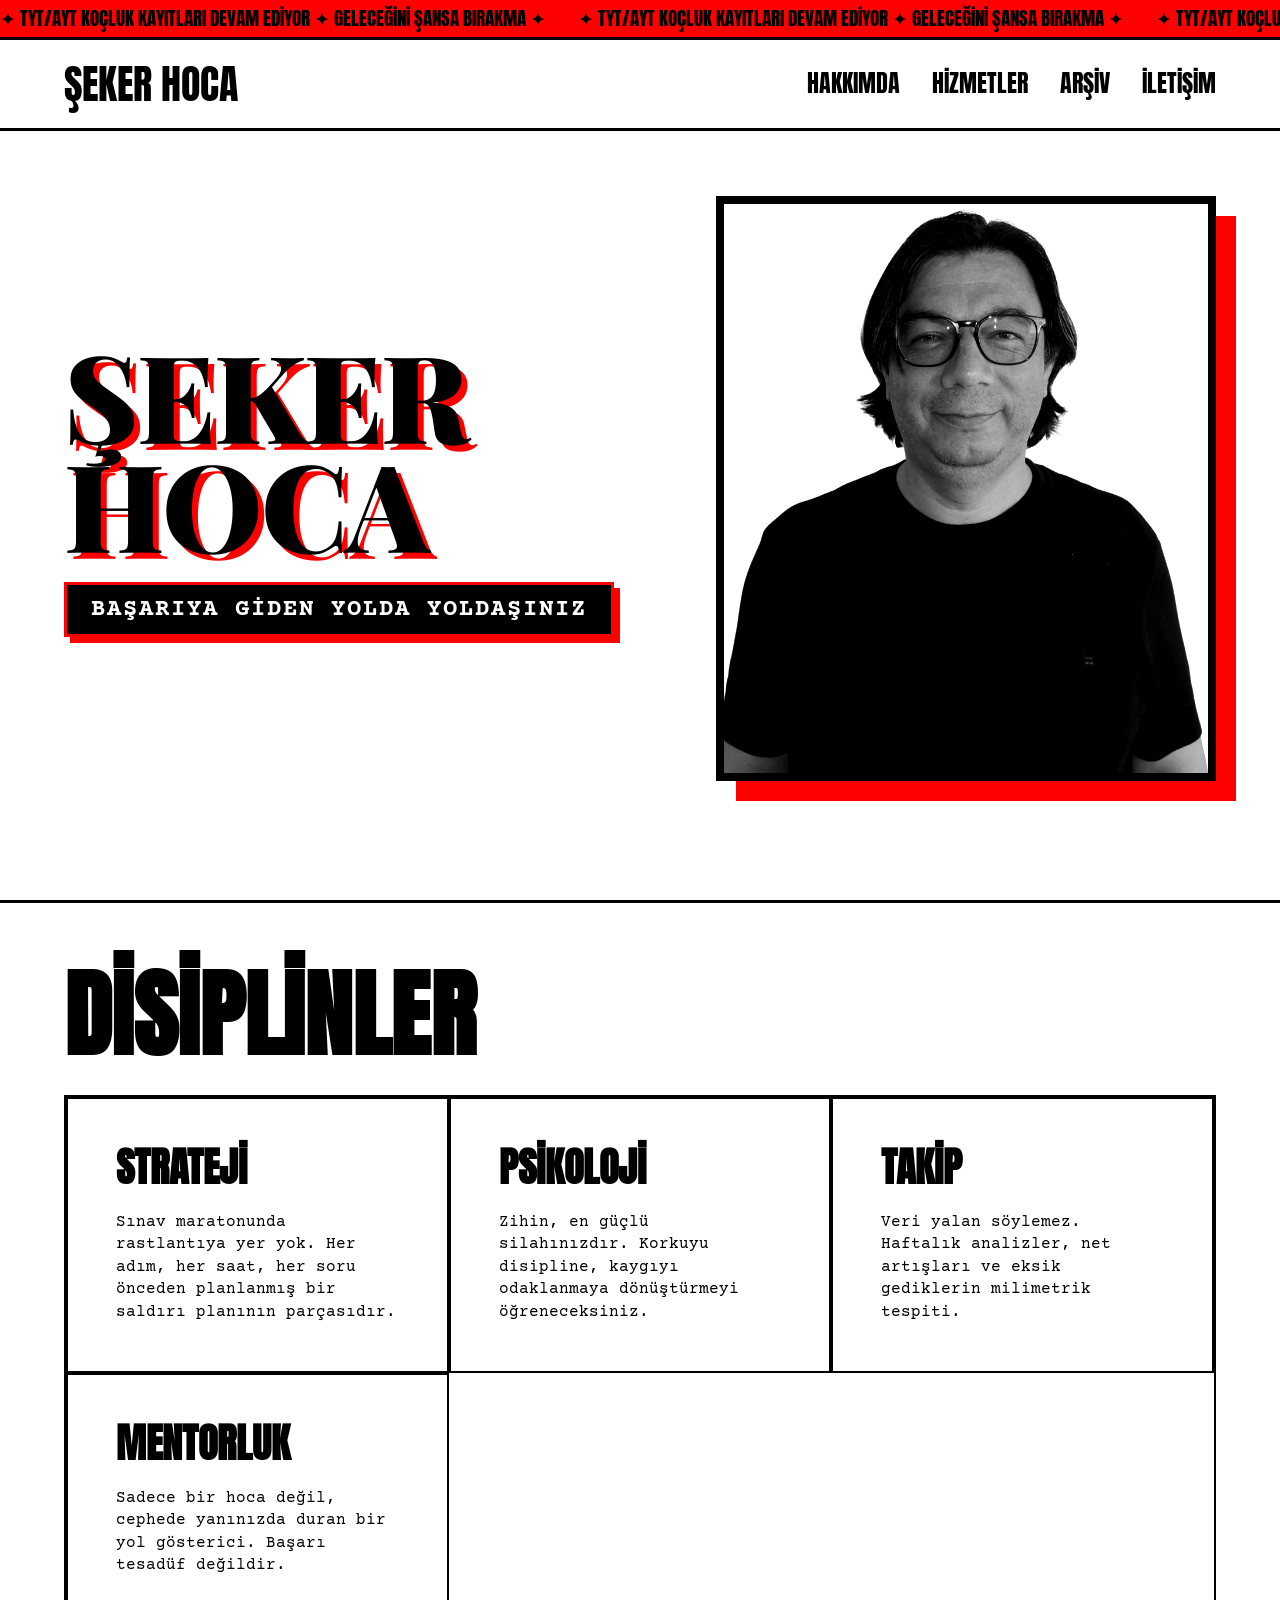
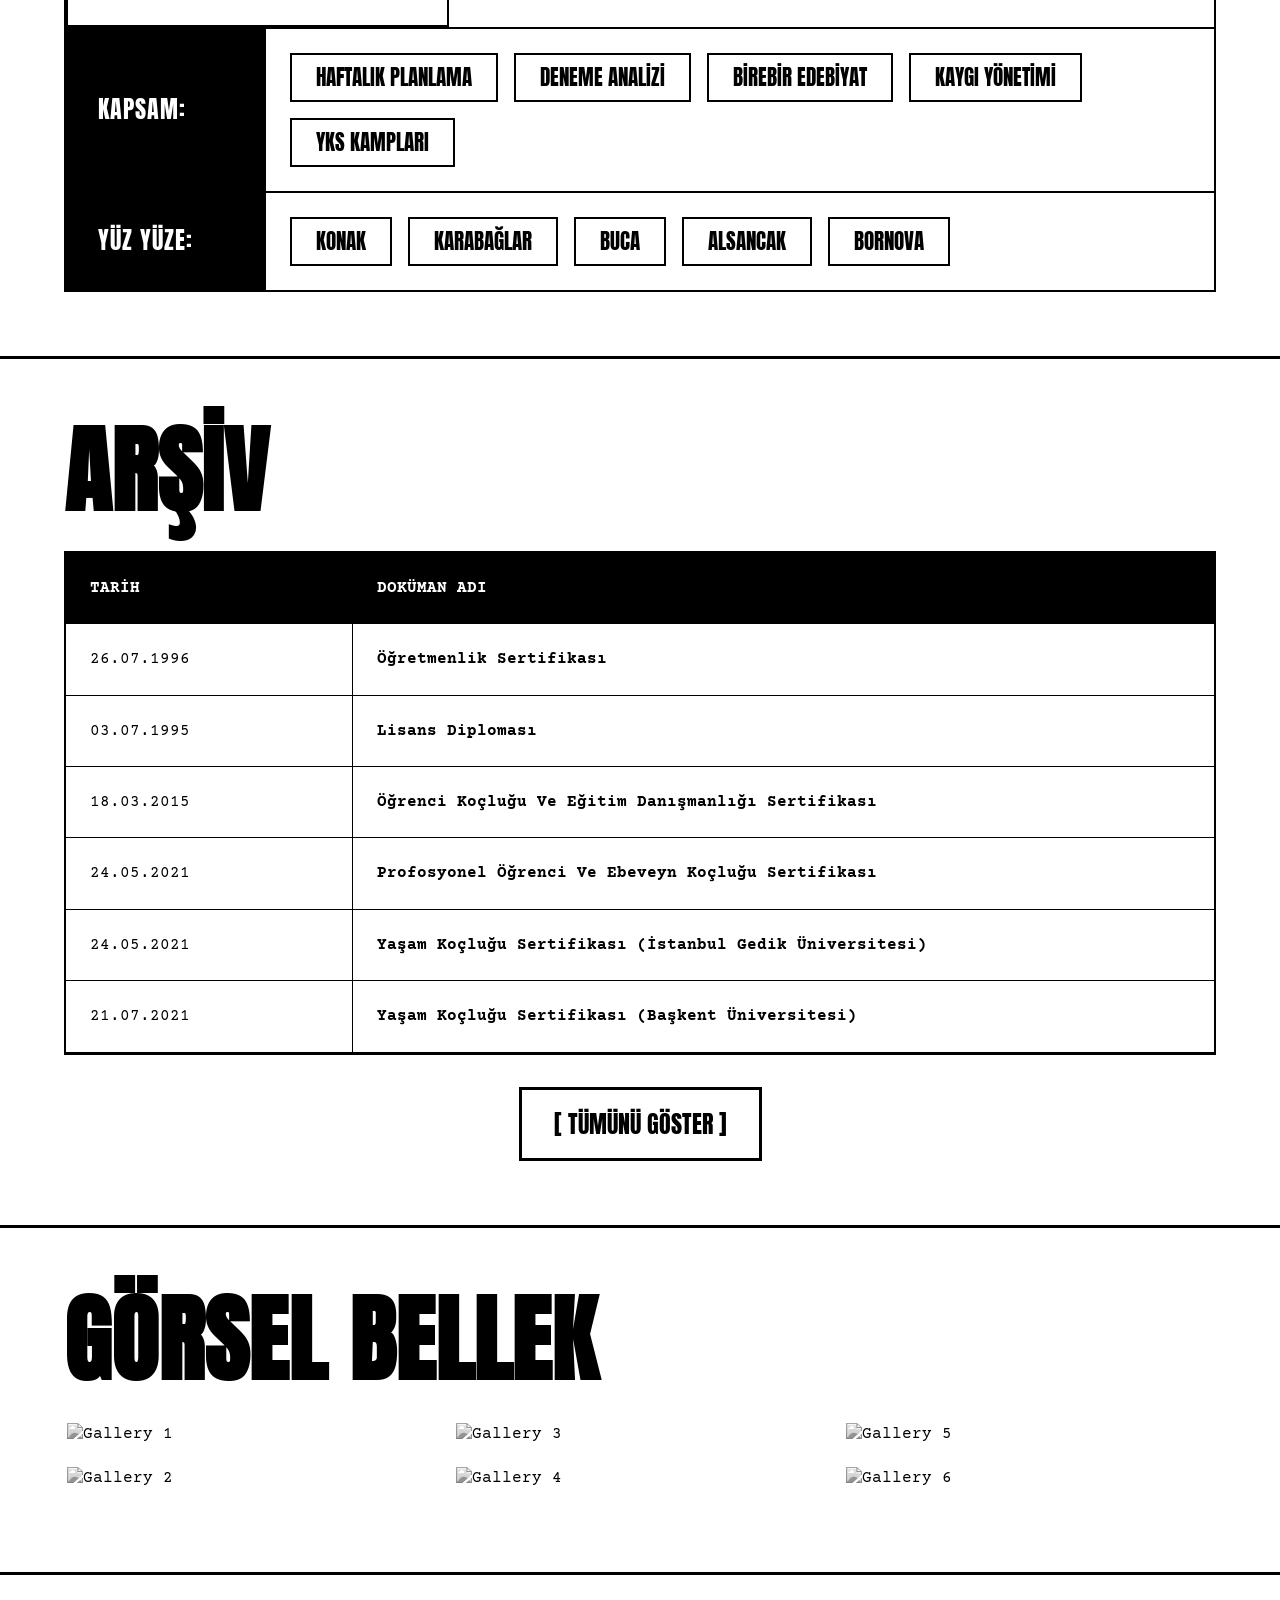
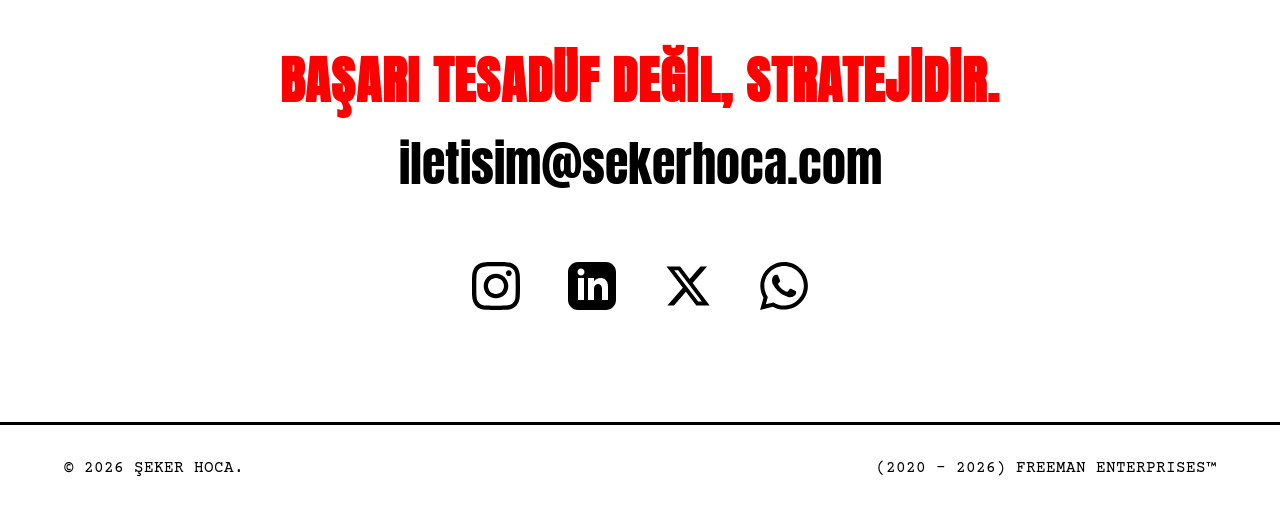
==== commit e4db5b9c: "sertifikalar guncellendi" ====
--- a/fr.html
+++ b/fr.html
@@ -5,7 +5,6 @@
     <meta name="viewport" content="width=device-width, initial-scale=1.0, maximum-scale=1.0, user-scalable=no">
     <title>Şeker Hoca | Edebiyat & Koçluk</title>
     
-    <!-- Google Fonts -->
     <link rel="preconnect" href="https://fonts.googleapis.com">
     <link rel="preconnect" href="https://fonts.gstatic.com" crossorigin>
     <link href="https://fonts.googleapis.com/css2?family=Anton&family=Courier+Prime:wght@400;700&family=Playfair+Display:wght@700;900&display=swap" rel="stylesheet">
@@ -36,6 +35,7 @@
             line-height: 1.4;
             scroll-behavior: smooth;
         }
+        
         a {
             text-decoration: none;
             color: inherit;
@@ -267,7 +267,7 @@
             display: grid;
             grid-template-columns: repeat(auto-fit, minmax(300px, 1fr));
             border: 2px solid var(--black);
-            margin: 0 5% 0; /* Alt boşluk sıfırlandı, etiketler buraya yapışacak */
+            margin: 0 5% 0;
         }
 
         .grid-item {
@@ -287,11 +287,11 @@
             margin-bottom: 1.5rem;
         }
 
-        /* TAGS (KAPSAM & BÖLGELER - GÖMÜLÜ EKLENTİ) */
+        /* TAGS (KAPSAM & BÖLGELER) */
         .tags-wrapper {
             margin: 0 5% 4rem;
             border: 2px solid var(--black);
-            border-top: none; /* Üst çizgiyi kaldırıp grid'e kenetledik */
+            border-top: none;
             display: flex;
             flex-direction: column;
             background-color: var(--white);
@@ -350,7 +350,7 @@
             box-shadow: 3px 3px 0px var(--black);
         }
 
-        /* ARCHIVE SECTION (MECHANICAL DRAWER) */
+        /* ARCHIVE SECTION - İKİ SÜTUNLU YAPI */
         .archive-container {
             margin: 0 5% 2rem;
             border: 2px solid var(--black);
@@ -360,7 +360,7 @@
 
         .archive-header, .archive-row {
             display: grid;
-            grid-template-columns: 1fr 2fr 1.5fr;
+            grid-template-columns: 1fr 3fr; /* 2 sütunlu oran */
             border-bottom: 1px solid var(--black);
         }
 
@@ -378,6 +378,19 @@
 
         .archive-header > div:last-child, .archive-row > div:last-child {
             border-right: none;
+        }
+
+        .archive-link {
+            text-decoration: none;
+            color: var(--black);
+            font-weight: bold;
+            transition: color 0.2s;
+        }
+
+        .archive-link:hover {
+            color: var(--red);
+            text-decoration: line-through;
+            text-decoration-thickness: 2px;
         }
 
         .archive-expand-wrapper {
@@ -472,8 +485,8 @@
             margin-bottom: 1.5rem;
             color: var(--red);
             letter-spacing: 1px;
-                word-break: break-all;
-    word-wrap: break-word;
+            word-break: break-all;
+            word-wrap: break-word;
         }
 
         .contact-email:hover {
@@ -553,10 +566,7 @@
             footer { flex-direction: column; gap: 1rem; text-align: center; }
             .social-links { gap: 2rem; }
             .archive-header, .archive-row {
-                grid-template-columns: 1fr 1fr;
-            }
-            .archive-header > div:nth-child(3), .archive-row > div:nth-child(3) {
-                display: none;
+                grid-template-columns: 1fr 2fr; /* Mobil için de uyumlu 2 sütun */
             }
             .tags-row {
                 flex-direction: column;
@@ -571,26 +581,24 @@
         }
 
         @media (max-width: 720px) {
-    .contact-email {
-        font-size: 1.5rem !important;   /* Yazıyı biraz daha büyüttük */
-        line-height: 1.1 !important;
-        word-break: break-word; 
-    }
-    .contact-slogan {
-    font-size: 2.3rem !important;
-        line-height: 1.1 !important;
-        margin-bottom: 1rem !important;
-        padding: 0 10px !important;
-        /* Kelimeleri bölmeyi yasakladık */
-        word-break: normal !important; 
-        overflow-wrap: break-word !important;
-    }
-}
+            .contact-email {
+                font-size: 1.5rem !important;  
+                line-height: 1.1 !important;
+                word-break: break-word; 
+            }
+            .contact-slogan {
+                font-size: 2.3rem !important;
+                line-height: 1.1 !important;
+                margin-bottom: 1rem !important;
+                padding: 0 10px !important;
+                word-break: normal !important; 
+                overflow-wrap: break-word !important;
+            }
+        }
     </style>
 </head>
 <body>
 
-    <!-- Top Marquee -->
     <div class="marquee-container">
         <div class="marquee-track">
             <div class="marquee-content">
@@ -604,7 +612,6 @@
         </div>
     </div>
 
-    <!-- Navigation -->
     <nav>
         <a href="#" class="logo">ŞEKER HOCA</a>
         <div class="nav-links">
@@ -616,7 +623,6 @@
         <button class="menu-toggle" id="menuOpen">MENU</button>
     </nav>
 
-    <!-- Mobile Menu Overlay -->
     <div class="mobile-overlay" id="mobileOverlay">
         <div class="close-menu" id="menuClose">KAPAT</div>
         <a href="#about" class="mobile-link">HAKKIMDA</a>
@@ -625,26 +631,19 @@
         <a href="#contact" class="mobile-link">İLETİŞİM</a>
     </div>
 
-    <!-- Hero Section -->
     <section class="hero" id="about">
         <div class="hero-content">
-            
-            <!-- Yazı -->
             <div class="hero-title">
                 <span class="title-main">ŞEKER</span>
                 <span class="title-main">HOCA</span>
                 <span class="title-sub">BAŞARIYA GİDEN YOLDA YOLDAŞINIZ</span>
             </div>
-            
-            <!-- Resim ve Çerçeve -->
             <div class="hero-image-wrapper">
                 <img src="hoca.png" alt="Şeker Hoca Portrait" class="hero-portrait">
             </div>
-
         </div>
     </section>
 
-    <!-- Disciplines & Tags Combined -->
     <h2 class="section-title" id="services">DİSİPLİNLER</h2>
     <div class="grid-container">
         <div class="grid-item">
@@ -665,7 +664,6 @@
         </div>
     </div>
     
-    <!-- Gömülü Hizmet ve Bölge Barları -->
     <div class="tags-wrapper">
         <div class="tags-row">
             <div class="tags-label">KAPSAM:</div>
@@ -689,32 +687,40 @@
         </div>
     </div>
 
-    <!-- State Archives (Portfolio) -->
     <h2 class="section-title" id="archive">ARŞİV</h2>
     <div class="archive-container">
         <div class="archive-header">
             <div>TARİH</div>
             <div>DOKÜMAN ADI</div>
-            <div>DURUM</div>
         </div>
         <div class="archive-list">
-            <div class="archive-row"><div>2023-09-12</div><div>YKS Derece Sertifikası - Sözel</div><div>ONAYLANDI</div></div>
-            <div class="archive-row"><div>2022-06-15</div><div>Eğitimde Radikal Metotlar Makalesi</div><div>ARŞİVLENDİ</div></div>
-            <div class="archive-row"><div>2021-08-30</div><div>Yılın Koçu Ödülü</div><div>TASDİK EDİLDİ</div></div>
-            <div class="archive-row"><div>2020-01-10</div><div>Pedagojik Formasyon Belgesi</div><div>ERİŞİME AÇIK</div></div>
+            <div class="archive-row"><div>26.07.1996</div><div><a href="sertifikalar/ogretmenlik.pdf" class="archive-link">Öğretmenlik Sertifikası</a></div></div>
+            <div class="archive-row"><div>03.07.1995</div><div><a href="sertifikalar/lisans.pdf" class="archive-link">Lisans Diploması</a></div></div>
+            <div class="archive-row"><div>18.03.2015</div><div><a href="sertifikalar/kocluk.pdf" class="archive-link">Öğrenci Koçluğu Ve Eğitim Danışmanlığı Sertifikası</a></div></div>
+            <div class="archive-row"><div>24.05.2021</div><div><a href="sertifikalar/prokocluk.pdf" class="archive-link">Profosyonel Öğrenci Ve Ebeveyn Koçluğu Sertifikası</a></div></div>
+            <div class="archive-row"><div>24.05.2021</div><div><a href="sertifikalar/yasamkoclugu.pdf" class="archive-link">Yaşam Koçluğu Sertifikası (İstanbul Gedik Üniversitesi)</a></div></div>
+            <div class="archive-row"><div>21.07.2021</div><div><a href="sertifikalar/life coaching.pdf" class="archive-link">Yaşam Koçluğu Sertifikası (Başkent Üniversitesi)</a></div></div>
             
             <div class="archive-expand-wrapper" id="archiveWrapper">
                 <div class="archive-expand-content">
-                    <div class="archive-row"><div>2019-05-20</div><div>Edebiyat Semineri</div><div>TAMAMLANDI</div></div>
-                    <div class="archive-row"><div>2018-11-12</div><div>Öğrenci Koçluğu Eğitimi</div><div>SERTİFİKALI</div></div>
-                    <div class="archive-row"><div>2017-03-05</div><div>Eğitimde Teknoloji Kullanımı</div><div>ARŞİVLENDİ</div></div>
+                    <div class="archive-row"><div>21.01.2022</div><div><a href="sertifikalar/neuro linguistic.pdf" class="archive-link">NLP Teknikleri Eğitimi Sertifikası</a></div></div>
+                    <div class="archive-row"><div>21.01.2022</div><div><a href="sertifikalar/positive psychology.pdf" class="archive-link">Eğitimde Pozitif Psikoloji Eğitimi Sertifikası</a></div></div>
+                    <div class="archive-row"><div>31.01.2022</div><div><a href="sertifikalar/cocugunuzunyasamkocu.pdf" class="archive-link">Çocuğunuzun Yaşam Koçu Olun Sertifikası</a></div></div>
+                    <div class="archive-row"><div>31.01.2022</div><div><a href="sertifikalar/verimlicalısma.pdf" class="archive-link">Uluslararası Verimli Çalışma Teknikleri Sertifikası</a></div></div>
+                    <div class="archive-row"><div>07.03.2022</div><div><a href="sertifikalar/sorusorma.pdf" class="archive-link">Uluslararası Güçlü Soru Sorma Becerisi Sertifikası </a></div></div>
+                    <div class="archive-row"><div>07.03.2022</div><div><a href="sertifikalar/dusuncemuhendisligi.pdf" class="archive-link">Uluslararası Düşünce Mühendisliği Sertifikası</a></div></div>
+                    <div class="archive-row"><div>25.03.2022</div><div><a href="sertifikalar/ogrencikoclugubasarı.pdf" class="archive-link">Öğrenci Koçluğu Başarı Sertifikası</a></div></div>
+                    <div class="archive-row"><div>10.01.2021</div><div><a href="sertifikalar/yasamkoclugubasari.pdf" class="archive-link">Yaşam Koçluğu Başarı Sertifikası</a></div></div>
+                    <div class="archive-row"><div>12.04.2021</div><div><a href="sertifikalar/duygusalozgurlukteknikleri.pdf" class="archive-link">Duygusal Özgürlük Teknikleri</a></div></div>
+                    <div class="archive-row"><div>20.03.2021</div><div><a href="sertifikalar/mindfulness.pdf" class="archive-link">MindFulness Başarı Sertifikası</a></div></div>
+                    <div class="archive-row"><div>14.02.2021</div><div><a href="sertifikalar/egitimcininegitimi.pdf" class="archive-link">Eğitimcinin Eğitimi Başarı Sertifikası</a></div></div>
+                    <div class="archive-row"><div>01.07.2021</div><div><a href="sertifikalar/bilincaltı.pdf" class="archive-link">Yaşamın Gizli Mimarı Biliçaltı Eğitimi Katılım Belgesi</a></div></div>
                 </div>
             </div>
         </div>
     </div>
     <button class="btn-brutalist" id="toggleArchive">[ TÜMÜNÜ GÖSTER ]</button>
 
-    <!-- Gallery -->
     <h2 class="section-title">GÖRSEL BELLEK</h2>
     <div class="gallery-grid">
         <div class="gallery-item"><img src="img/1.JPG" alt="Gallery 1"></div>
@@ -725,25 +731,20 @@
         <div class="gallery-item"><img src="img/6.JPG" alt="Gallery 6"></div>   
     </div>
 
-    <!-- Contact & Social -->
     <section class="contact-section" id="contact">
         <h3 class="contact-slogan">BAŞARI TESADÜF DEĞİL, STRATEJİDİR.</h3>
         <a href="mailto:iletisim@sekerhoca.com" class="contact-email">iletisim@sekerhoca.com</a>
         
         <div class="social-links">
-            <!-- Instagram -->
             <a href="#" class="social-icon-link" title="Instagram">
                 <svg viewBox="0 0 24 24" xmlns="http://www.w3.org/2000/svg"><path d="M12 2.163c3.204 0 3.584.012 4.85.07 1.366.062 2.633.334 3.608 1.31.975.975 1.247 2.242 1.31 3.608.058 1.266.07 1.646.07 4.85s-.012 3.584-.07 4.85c-.062 1.366-.334 2.633-1.31 3.608-.975.975-2.242 1.247-3.608 1.31-1.266.058-1.646.07-4.85.07s-3.584-.012-4.85-.07c-1.366-.062-2.633-.334-3.608-1.31-.975-.975-1.247-2.242-1.31-3.608-.058-1.266-.07-1.646-.07-4.85s.012-3.584.07-4.85c.062-1.366.334-2.633 1.31-3.608.975-.975 2.242-1.247 3.608-1.31 1.266-.058 1.646-.07 4.85-.07zm0-2.163c-3.259 0-3.667.014-4.947.072-4.358.2-6.78 2.618-6.98 6.98-.059 1.281-.073 1.689-.073 4.948s.014 3.667.072 4.947c.2 4.337 2.618 6.78 6.98 6.98 1.281.058 1.689.072 4.948.072s3.667-.014 4.947-.072c4.337-.2 6.78-2.618 6.98-6.98.058-1.281.072-1.689.072-4.948s-.014-3.667-.072-4.947c-.2-4.337-2.618-6.78-6.98-6.98-1.281-.058-1.689-.072-4.948-.072zm0 5.838c-3.403 0-6.162 2.759-6.162 6.162s2.759 6.163 6.162 6.163 6.162-2.759 6.162-6.163-2.759-6.162-6.162-6.162zm0 10.162c-2.209 0-4-1.79-4-4 0-2.209 1.791-4 4-4s4 1.791 4 4c0 2.21-1.791 4-4 4zm6.406-11.845c-.796 0-1.441.645-1.441 1.44s.645 1.44 1.441 1.44c.795 0 1.439-.645 1.439-1.44s-.644-1.44-1.439-1.44z"/></svg>
             </a>
-            <!-- LinkedIn -->
             <a href="#" class="social-icon-link" title="LinkedIn">
                 <svg viewBox="0 0 24 24" xmlns="http://www.w3.org/2000/svg"><path d="M19 0h-14c-2.761 0-5 2.239-5 5v14c0 2.761 2.239 5 5 5h14c2.762 0 5-2.239 5-5v-14c0-2.761-2.238-5-5-5zm-11 19h-3v-11h3v11zm-1.5-12.268c-.966 0-1.75-.79-1.75-1.764s.784-1.764 1.75-1.764 1.75.79 1.75 1.764-.783 1.764-1.75 1.764zm13.5 12.268h-3v-5.604c0-3.368-4-3.113-4 0v5.604h-3v-11h3v1.765c1.396-2.586 7-2.777 7 2.476v6.759z"/></svg>
             </a>
-            <!-- Twitter / X -->
             <a href="#" class="social-icon-link" title="Twitter">
                 <svg viewBox="0 0 24 24" xmlns="http://www.w3.org/2000/svg"><path d="M18.244 2.25h3.308l-7.227 8.26 8.502 11.24H16.17l-5.214-6.817L4.99 21.75H1.68l7.73-8.835L1.254 2.25H8.08l4.713 6.231zm-1.161 17.52h1.833L7.084 4.126H5.117z"/></svg>
             </a>
-            <!-- WhatsApp -->
             <a href="#" class="social-icon-link" title="WhatsApp">
                 <svg viewBox="0 0 24 24" xmlns="http://www.w3.org/2000/svg"><path d="M.057 24l1.687-6.163c-1.041-1.804-1.588-3.849-1.587-5.946.003-6.556 5.338-11.891 11.893-11.891 3.181.001 6.167 1.24 8.413 3.488 2.245 2.248 3.481 5.236 3.48 8.414-.003 6.557-5.338 11.892-11.893 11.892-1.99-.001-3.951-.5-5.688-1.448l-6.305 1.654zm6.597-3.807c1.676.995 3.276 1.591 5.392 1.592 5.448 0 9.886-4.438 9.889-9.885.002-5.462-4.415-9.89-9.881-9.892-5.452 0-9.887 4.434-9.889 9.884-.001 2.225.651 3.891 1.746 5.634l-.999 3.648 3.742-.981zm11.387-5.464c-.074-.124-.272-.198-.57-.347-.297-.149-1.758-.868-2.031-.967-.272-.099-.47-.149-.669.149-.198.297-.768.967-.941 1.165-.173.198-.347.223-.644.074-.297-.149-1.255-.462-2.39-1.475-.883-.788-1.48-1.761-1.653-2.059-.173-.297-.018-.458.13-.606.134-.133.297-.347.446-.521.151-.172.2-.296.3-.495.099-.198.05-.372-.025-.521-.075-.148-.669-1.611-.916-2.206-.242-.579-.487-.501-.669-.51l-.57-.01c-.198 0-.52.074-.792.372s-1.04 1.016-1.04 2.479 1.065 2.876 1.213 3.074c.149.198 2.095 3.2 5.076 4.487.709.306 1.263.489 1.694.626.712.226 1.36.194 1.872.118.571-.085 1.758-.719 2.006-1.413.248-.695.248-1.29.173-1.414z"/></svg>
             </a>
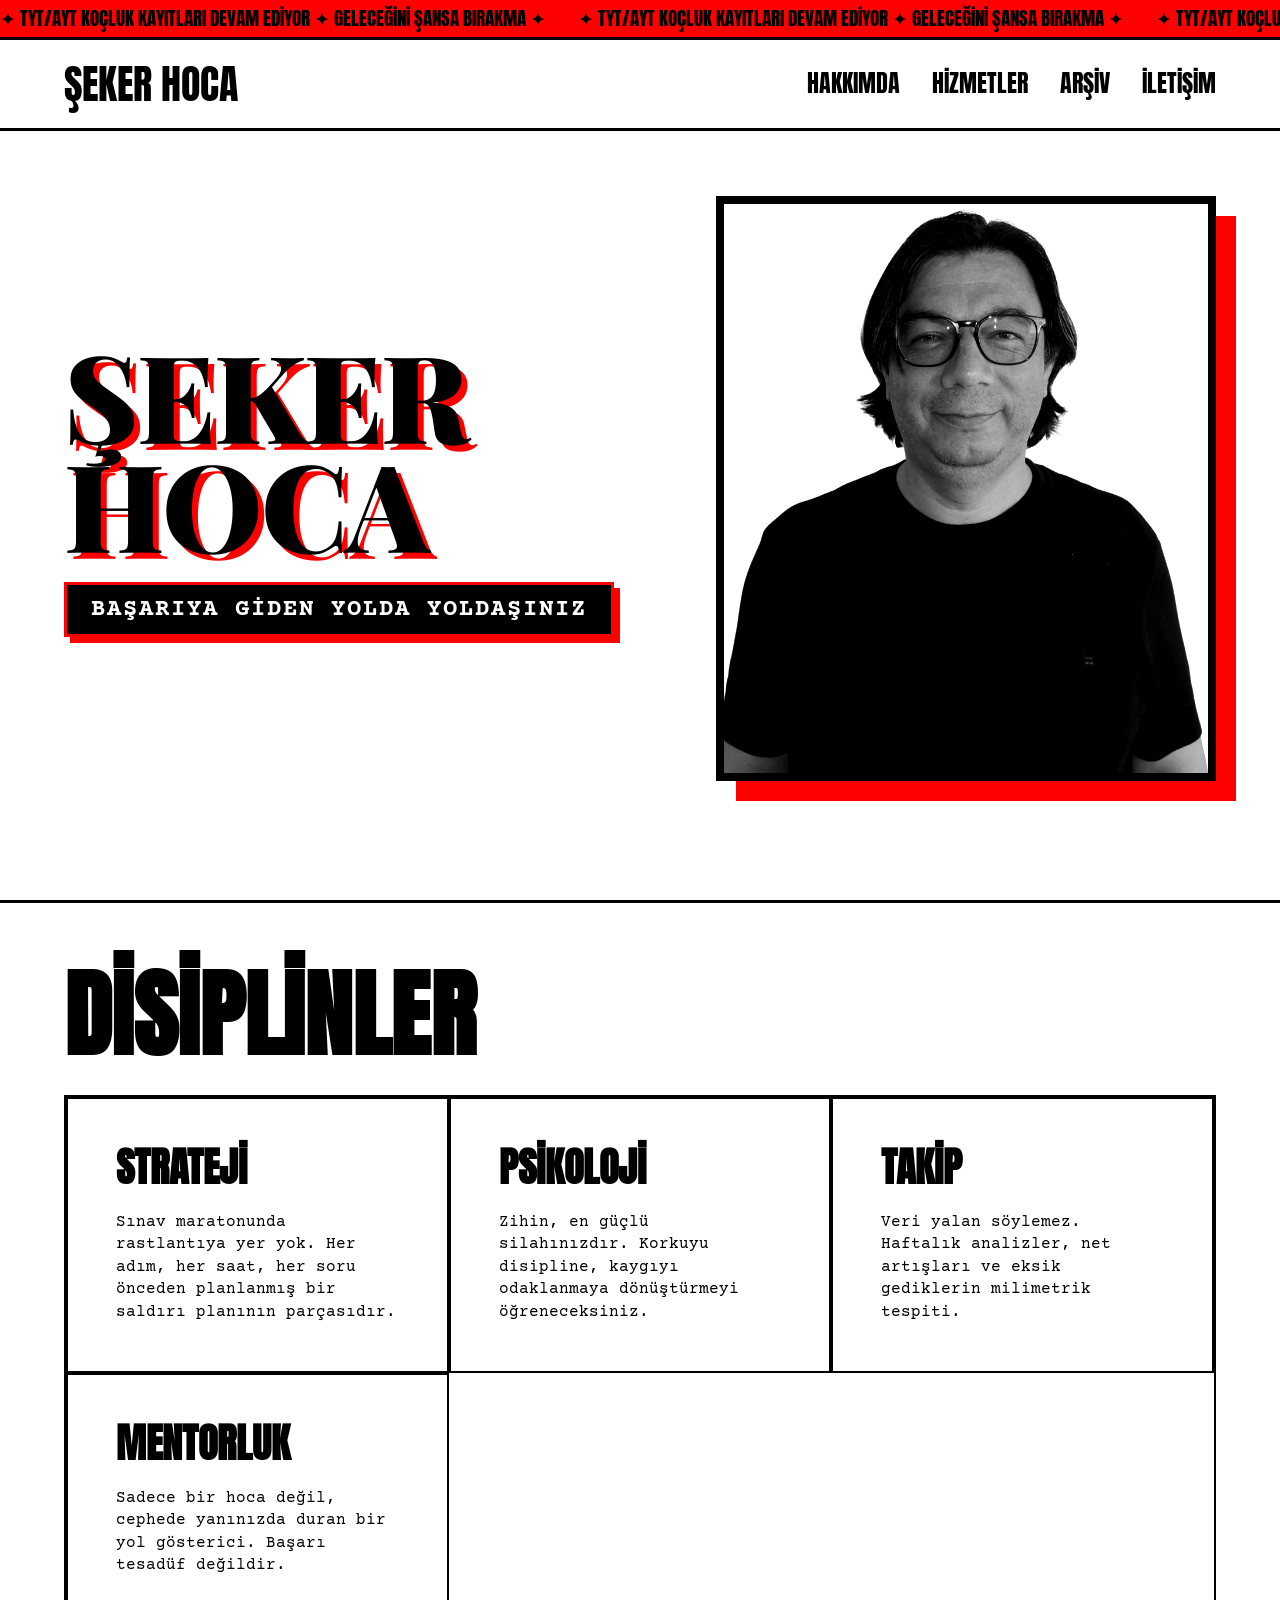
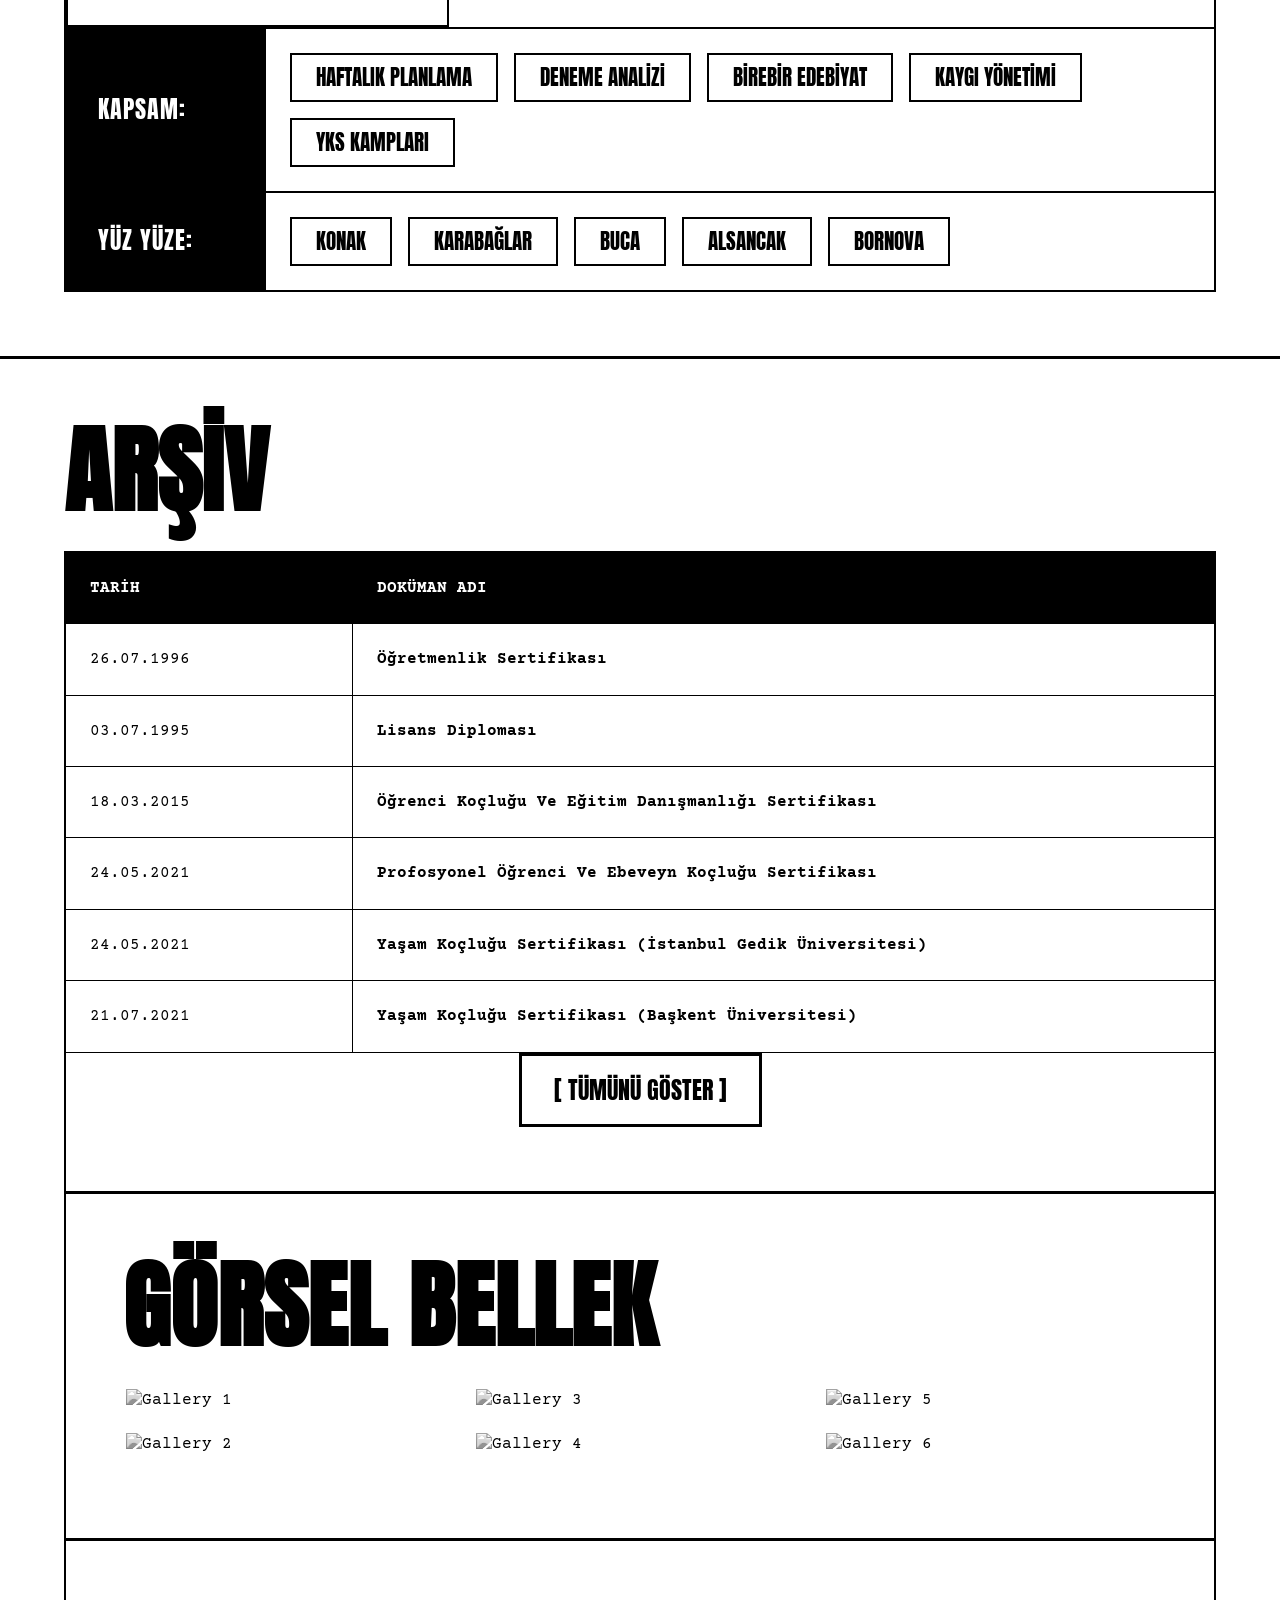
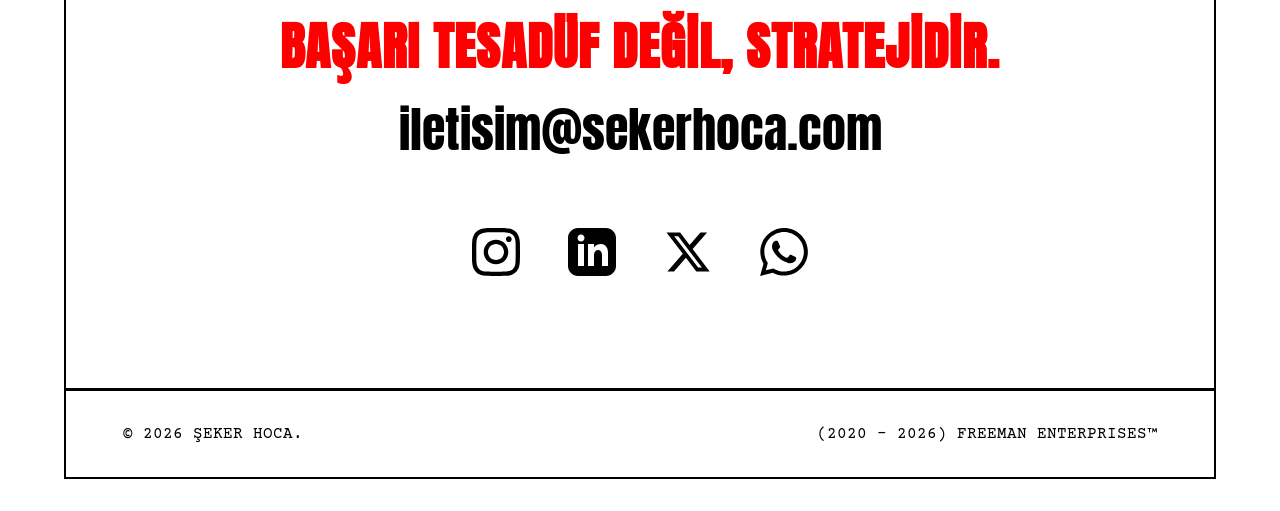
==== commit f7c86989: "target blank eklendi" ====
--- a/fr.html
+++ b/fr.html
@@ -694,28 +694,28 @@
             <div>DOKÜMAN ADI</div>
         </div>
         <div class="archive-list">
-            <div class="archive-row"><div>26.07.1996</div><div><a href="sertifikalar/ogretmenlik.pdf" class="archive-link">Öğretmenlik Sertifikası</a></div></div>
-            <div class="archive-row"><div>03.07.1995</div><div><a href="sertifikalar/lisans.pdf" class="archive-link">Lisans Diploması</a></div></div>
-            <div class="archive-row"><div>18.03.2015</div><div><a href="sertifikalar/kocluk.pdf" class="archive-link">Öğrenci Koçluğu Ve Eğitim Danışmanlığı Sertifikası</a></div></div>
-            <div class="archive-row"><div>24.05.2021</div><div><a href="sertifikalar/prokocluk.pdf" class="archive-link">Profosyonel Öğrenci Ve Ebeveyn Koçluğu Sertifikası</a></div></div>
-            <div class="archive-row"><div>24.05.2021</div><div><a href="sertifikalar/yasamkoclugu.pdf" class="archive-link">Yaşam Koçluğu Sertifikası (İstanbul Gedik Üniversitesi)</a></div></div>
-            <div class="archive-row"><div>21.07.2021</div><div><a href="sertifikalar/life coaching.pdf" class="archive-link">Yaşam Koçluğu Sertifikası (Başkent Üniversitesi)</a></div></div>
-            
+            <div class="archive-row"><div>26.07.1996</div><div><a target="_blank" href="sertifikalar/ogretmenlik.pdf" class="archive-link">Öğretmenlik Sertifikası</a></div></div>
+            <div class="archive-row"><div>03.07.1995</div><div><a target="_blank" href="sertifikalar/lisans.pdf" class="archive-link">Lisans Diploması</a></div></div>
+            <div class="archive-row"><div>18.03.2015</div><div><a target="_blank" href="sertifikalar/kocluk.pdf" class="archive-link">Öğrenci Koçluğu Ve Eğitim Danışmanlığı Sertifikası</a></div></div>
+            <div class="archive-row"><div>24.05.2021</div><div><a target="_blank" href="sertifikalar/prokocluk.pdf" class="archive-link">Profosyonel Öğrenci Ve Ebeveyn Koçluğu Sertifikası</a></div></div>
+            <div class="archive-row"><div>24.05.2021</div><div><a target="_blank" href="sertifikalar/yasamkoclugu.pdf" class="archive-link">Yaşam Koçluğu Sertifikası (İstanbul Gedik Üniversitesi)</a></div></div>
+            <div class="archive-row"><div>21.07.2021</div><div><a target="_blank" href="sertifikalar/life coaching.pdf" class="archive-link">Yaşam Koçluğu Sertifikası (Başkent Üniversitesi)</a></div></div>
+
             <div class="archive-expand-wrapper" id="archiveWrapper">
                 <div class="archive-expand-content">
-                    <div class="archive-row"><div>21.01.2022</div><div><a href="sertifikalar/neuro linguistic.pdf" class="archive-link">NLP Teknikleri Eğitimi Sertifikası</a></div></div>
-                    <div class="archive-row"><div>21.01.2022</div><div><a href="sertifikalar/positive psychology.pdf" class="archive-link">Eğitimde Pozitif Psikoloji Eğitimi Sertifikası</a></div></div>
-                    <div class="archive-row"><div>31.01.2022</div><div><a href="sertifikalar/cocugunuzunyasamkocu.pdf" class="archive-link">Çocuğunuzun Yaşam Koçu Olun Sertifikası</a></div></div>
-                    <div class="archive-row"><div>31.01.2022</div><div><a href="sertifikalar/verimlicalısma.pdf" class="archive-link">Uluslararası Verimli Çalışma Teknikleri Sertifikası</a></div></div>
-                    <div class="archive-row"><div>07.03.2022</div><div><a href="sertifikalar/sorusorma.pdf" class="archive-link">Uluslararası Güçlü Soru Sorma Becerisi Sertifikası </a></div></div>
-                    <div class="archive-row"><div>07.03.2022</div><div><a href="sertifikalar/dusuncemuhendisligi.pdf" class="archive-link">Uluslararası Düşünce Mühendisliği Sertifikası</a></div></div>
-                    <div class="archive-row"><div>25.03.2022</div><div><a href="sertifikalar/ogrencikoclugubasarı.pdf" class="archive-link">Öğrenci Koçluğu Başarı Sertifikası</a></div></div>
-                    <div class="archive-row"><div>10.01.2021</div><div><a href="sertifikalar/yasamkoclugubasari.pdf" class="archive-link">Yaşam Koçluğu Başarı Sertifikası</a></div></div>
-                    <div class="archive-row"><div>12.04.2021</div><div><a href="sertifikalar/duygusalozgurlukteknikleri.pdf" class="archive-link">Duygusal Özgürlük Teknikleri</a></div></div>
-                    <div class="archive-row"><div>20.03.2021</div><div><a href="sertifikalar/mindfulness.pdf" class="archive-link">MindFulness Başarı Sertifikası</a></div></div>
-                    <div class="archive-row"><div>14.02.2021</div><div><a href="sertifikalar/egitimcininegitimi.pdf" class="archive-link">Eğitimcinin Eğitimi Başarı Sertifikası</a></div></div>
-                    <div class="archive-row"><div>01.07.2021</div><div><a href="sertifikalar/bilincaltı.pdf" class="archive-link">Yaşamın Gizli Mimarı Biliçaltı Eğitimi Katılım Belgesi</a></div></div>
-                </div>
+                    <div class="archive-row"><div>21.01.2022</div><div><a target="_blank" href="sertifikalar/neuro linguistic.pdf" class="archive-link">NLP Teknikleri Eğitimi Sertifikası</a></div></div>
+                    <div class="archive-row"><div>21.01.2022</div><div><a target="_blank" href="sertifikalar/positive psychology.pdf" class="archive-link">Eğitimde Pozitif Psikoloji Eğitimi Sertifikası</a></div></div>
+                    <div class="archive-row"><div>31.01.2022</div><div><a target="_blank" href="sertifikalar/cocugunuzunyasamkocu.pdf" class="archive-link">Çocuğunuzun Yaşam Koçu Olun Sertifikası</a></div></ div>
+                    <div class="archive-row"><div>31.01.2022</div><div><a target="_blank" href="sertifikalar/verimlicalısma.pdf" class="archive-link">Uluslararası Verimli Çalışma Teknikleri Sertifikası</a></div></div>
+                    <div class="archive-row"><div>07.03.2022</div><div><a target="_blank" href="sertifikalar/sorusorma.pdf" class="archive-link">Uluslararası Güçlü Soru Sorma Becerisi Sertifikası </a></div></div>
+                    <div class="archive-row"><div>07.03.2022</div><div><a target="_blank" href="sertifikalar/dusuncemuhendisligi.pdf" class="archive-link">Uluslararası Düşünce Mühendisliği Sertifikası</a></div></div>
+                    <div class="archive-row"><div>25.03.2022</div><div><a target="_blank" href="sertifikalar/ogrencikoclugubasarı.pdf" class="archive-link">Öğrenci Koçluğu Başarı Sertifikası</a></div></div>
+                    <div class="archive-row"><div>10.01.2021</div><div><a target="_blank" href="sertifikalar/yasamkoclugubasari.pdf" class="archive-link">Yaşam Koçluğu Başarı Sertifikası</a></div></div>
+                    <div class="archive-row"><div>12.04.2021</div><div><a target="_blank" href="sertifikalar/duygusalozgurlukteknikleri.pdf" class="archive-link">Duygusal Özgürlük Teknikleri</a></div></div>
+                    <div class="archive-row"><div>20.03.2021</div><div><a target="_blank" href="sertifikalar/mindfulness.pdf" class="archive-link">MindFulness Başarı Sertifikası</a></div></div>
+                    <div class="archive-row"><div>14.02.2021</div><div><a target="_blank" href="sertifikalar/egitimcininegitimi.pdf" class="archive-link">Eğitimcinin Eğitimi Başarı Sertifikası</a></div></div>
+                    <div class="archive-row"><div>01.07.2021</div><div><a target="_blank" href="sertifikalar/bilincaltı.pdf" class="archive-link">Yaşamın Gizli Mimarı Biliçaltı Eğitimi Katılım Belgesi</a></div ></div >
+                </ div >
             </div>
         </div>
     </div>
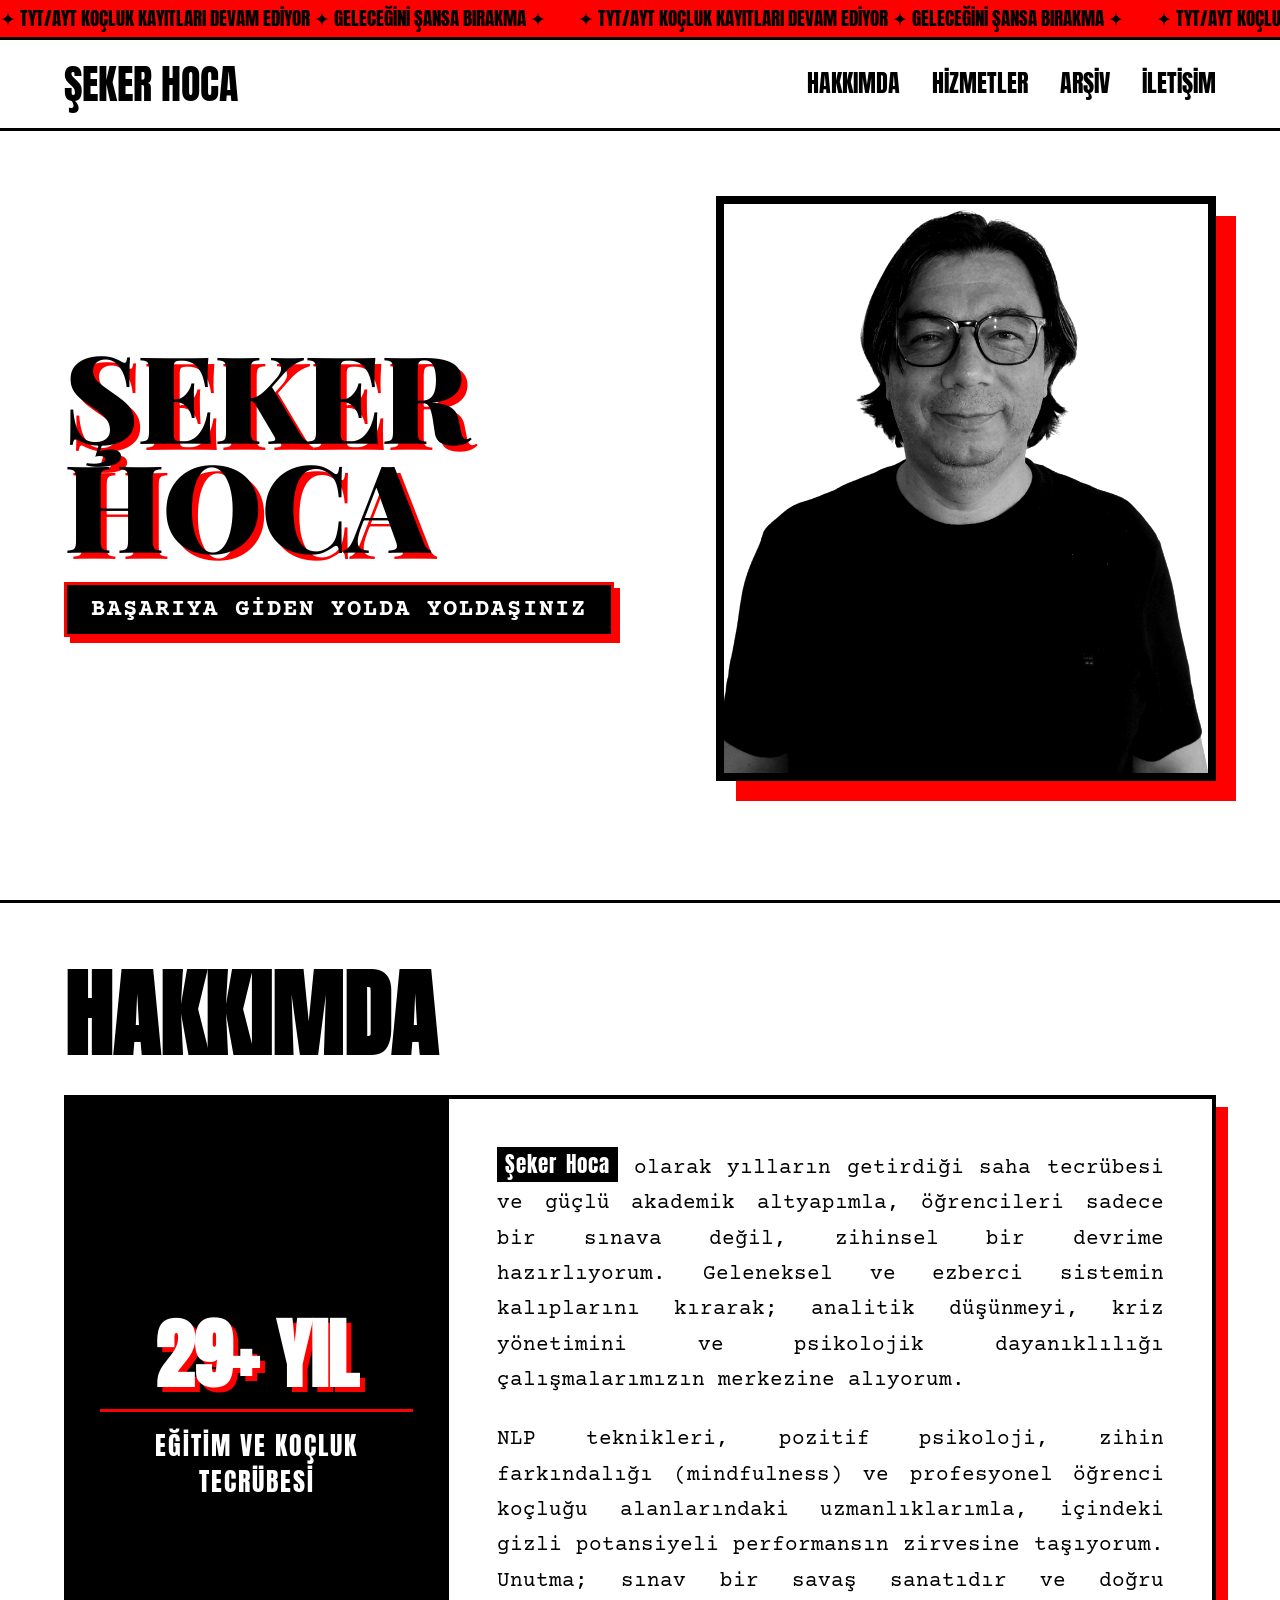
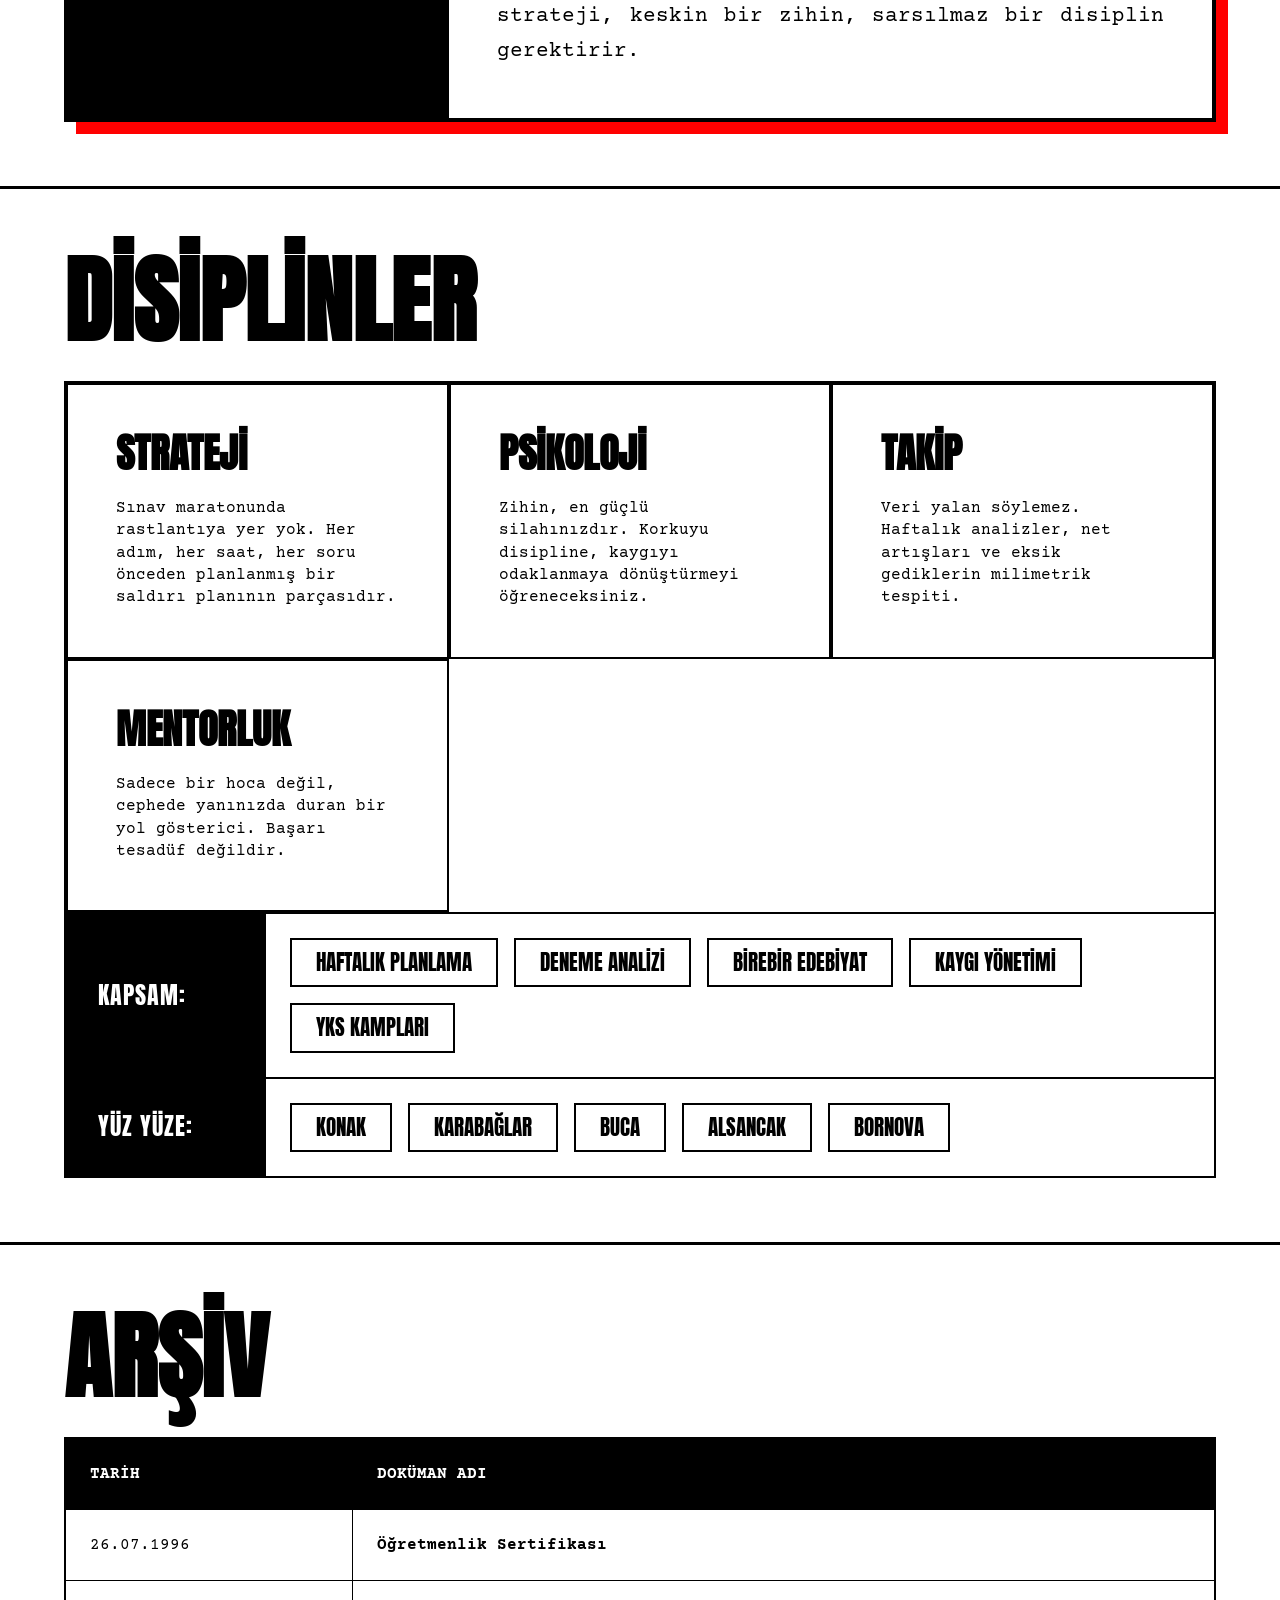
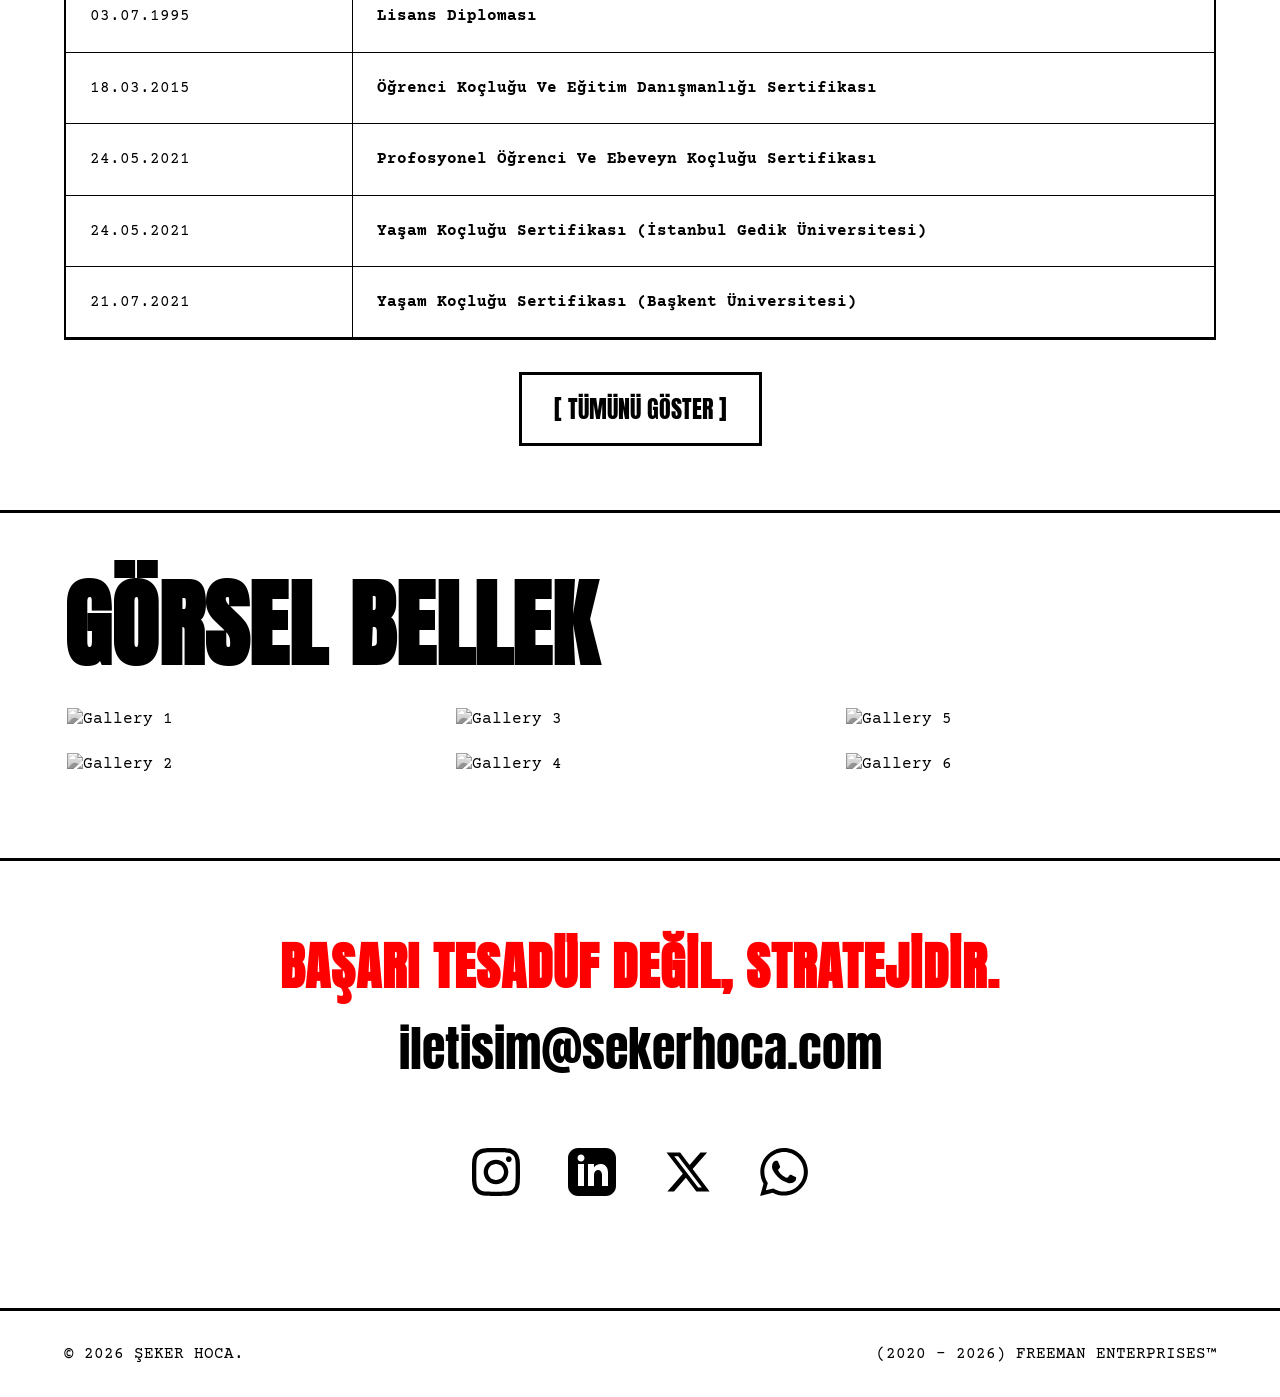
==== commit b830b957: "duzenleme" ====
--- a/fr.html
+++ b/fr.html
@@ -26,6 +26,11 @@
             --font-aesthetic: 'Playfair Display', serif;
         }
 
+        html {
+            scroll-padding-top: 140px; 
+            scroll-behavior: smooth;
+        }
+
         html, body {
             overflow-x: hidden;
             width: 100%;
@@ -33,7 +38,6 @@
             color: var(--black);
             font-family: var(--font-literary);
             line-height: 1.4;
-            scroll-behavior: smooth;
         }
         
         a {
@@ -256,6 +260,69 @@
             object-position: center 10%; 
         }
 
+        /* ABOUT SECTION REFINED */
+        .about-container {
+            margin: 0 5% 4rem;
+            border: 4px solid var(--black);
+            box-shadow: 12px 12px 0px var(--red);
+            background-color: var(--white);
+            display: grid;
+            grid-template-columns: 1fr 2fr;
+        }
+
+        .about-sidebar {
+            background-color: var(--black);
+            color: var(--white);
+            padding: 3rem 2rem;
+            display: flex;
+            flex-direction: column;
+            justify-content: center;
+            align-items: center;
+            text-align: center;
+            border-right: 4px solid var(--black);
+        }
+
+        .about-sidebar h3 {
+            font-size: clamp(4rem, 6vw, 7rem);
+            color: var(--white);
+            text-shadow: 5px 5px 0px var(--red);
+            margin-bottom: 0;
+            line-height: 1;
+        }
+        
+        .about-sidebar p {
+            font-family: var(--font-brutalist);
+            font-size: clamp(1.2rem, 2vw, 1.8rem);
+            letter-spacing: 2px;
+            color: var(--white);
+            border-top: 3px solid var(--red);
+            padding-top: 1rem;
+            margin-top: 1rem;
+        }
+
+        .about-content {
+            padding: 3rem;
+            display: flex;
+            flex-direction: column;
+            justify-content: center;
+            gap: 1.5rem;
+        }
+
+        .about-text {
+            font-size: 1.3rem;
+            line-height: 1.7;
+            text-align: justify;
+        }
+
+        .about-text strong {
+            background-color: var(--black);
+            color: var(--white);
+            padding: 2px 8px;
+            font-family: var(--font-brutalist);
+            font-weight: normal;
+            letter-spacing: 1px;
+        }
+
         /* SERVICES GRID */
         .section-title {
             padding: 4rem 5% 2rem;
@@ -350,7 +417,7 @@
             box-shadow: 3px 3px 0px var(--black);
         }
 
-        /* ARCHIVE SECTION - İKİ SÜTUNLU YAPI */
+        /* ARCHIVE SECTION */
         .archive-container {
             margin: 0 5% 2rem;
             border: 2px solid var(--black);
@@ -360,7 +427,7 @@
 
         .archive-header, .archive-row {
             display: grid;
-            grid-template-columns: 1fr 3fr; /* 2 sütunlu oran */
+            grid-template-columns: 1fr 3fr; 
             border-bottom: 1px solid var(--black);
         }
 
@@ -560,13 +627,30 @@
                 border: 5px solid var(--black);
                 box-shadow: 10px 10px 0px var(--red);
             }
+            
+            /* ABOUT RESPONSIVE */
+            .about-container {
+                grid-template-columns: 1fr;
+            }
+            .about-sidebar {
+                border-right: none;
+                border-bottom: 4px solid var(--black);
+                padding: 3rem 2rem;
+            }
+            .about-content {
+                padding: 2rem;
+            }
+            .about-text {
+                text-align: left; /* MOBİLDE KELİME ARASI BOŞLUKLARI DÜZELTEN KISIM */
+            }
+
             .nav-links { display: none; }
             .menu-toggle { display: block; }
             .gallery-grid { columns: 1; }
             footer { flex-direction: column; gap: 1rem; text-align: center; }
             .social-links { gap: 2rem; }
             .archive-header, .archive-row {
-                grid-template-columns: 1fr 2fr; /* Mobil için de uyumlu 2 sütun */
+                grid-template-columns: 1fr 2fr;
             }
             .tags-row {
                 flex-direction: column;
@@ -631,7 +715,7 @@
         <a href="#contact" class="mobile-link">İLETİŞİM</a>
     </div>
 
-    <section class="hero" id="about">
+    <section class="hero" id="hero">
         <div class="hero-content">
             <div class="hero-title">
                 <span class="title-main">ŞEKER</span>
@@ -643,6 +727,23 @@
             </div>
         </div>
     </section>
+
+    <h2 class="section-title" id="about">HAKKIMDA</h2>
+    <div class="about-container">
+        <div class="about-sidebar">
+            <h3>29+ YIL</h3>
+            <p>EĞİTİM VE KOÇLUK TECRÜBESİ</p>
+        </div>
+        <div class="about-content">
+            <p class="about-text">
+                <strong>Şeker Hoca</strong> olarak yılların getirdiği saha tecrübesi ve güçlü akademik altyapımla, öğrencileri sadece bir sınava değil, zihinsel bir devrime hazırlıyorum. Geleneksel ve ezberci sistemin kalıplarını kırarak; analitik düşünmeyi, kriz yönetimini ve psikolojik dayanıklılığı çalışmalarımızın merkezine alıyorum.
+            </p>
+      
+            <p class="about-text">
+                NLP teknikleri, pozitif psikoloji, zihin farkındalığı (mindfulness) ve profesyonel öğrenci koçluğu alanlarındaki uzmanlıklarımla, içindeki gizli potansiyeli performansın zirvesine taşıyorum. Unutma; sınav bir savaş sanatıdır ve doğru strateji, keskin bir zihin, sarsılmaz bir disiplin gerektirir.
+            </p>
+        </div>
+    </div>
 
     <h2 class="section-title" id="services">DİSİPLİNLER</h2>
     <div class="grid-container">
@@ -705,7 +806,7 @@
                 <div class="archive-expand-content">
                     <div class="archive-row"><div>21.01.2022</div><div><a target="_blank" href="sertifikalar/neuro linguistic.pdf" class="archive-link">NLP Teknikleri Eğitimi Sertifikası</a></div></div>
                     <div class="archive-row"><div>21.01.2022</div><div><a target="_blank" href="sertifikalar/positive psychology.pdf" class="archive-link">Eğitimde Pozitif Psikoloji Eğitimi Sertifikası</a></div></div>
-                    <div class="archive-row"><div>31.01.2022</div><div><a target="_blank" href="sertifikalar/cocugunuzunyasamkocu.pdf" class="archive-link">Çocuğunuzun Yaşam Koçu Olun Sertifikası</a></div></ div>
+                    <div class="archive-row"><div>31.01.2022</div><div><a target="_blank" href="sertifikalar/cocugunuzunyasamkocu.pdf" class="archive-link">Çocuğunuzun Yaşam Koçu Olun Sertifikası</a></div></div>
                     <div class="archive-row"><div>31.01.2022</div><div><a target="_blank" href="sertifikalar/verimlicalısma.pdf" class="archive-link">Uluslararası Verimli Çalışma Teknikleri Sertifikası</a></div></div>
                     <div class="archive-row"><div>07.03.2022</div><div><a target="_blank" href="sertifikalar/sorusorma.pdf" class="archive-link">Uluslararası Güçlü Soru Sorma Becerisi Sertifikası </a></div></div>
                     <div class="archive-row"><div>07.03.2022</div><div><a target="_blank" href="sertifikalar/dusuncemuhendisligi.pdf" class="archive-link">Uluslararası Düşünce Mühendisliği Sertifikası</a></div></div>
@@ -714,8 +815,8 @@
                     <div class="archive-row"><div>12.04.2021</div><div><a target="_blank" href="sertifikalar/duygusalozgurlukteknikleri.pdf" class="archive-link">Duygusal Özgürlük Teknikleri</a></div></div>
                     <div class="archive-row"><div>20.03.2021</div><div><a target="_blank" href="sertifikalar/mindfulness.pdf" class="archive-link">MindFulness Başarı Sertifikası</a></div></div>
                     <div class="archive-row"><div>14.02.2021</div><div><a target="_blank" href="sertifikalar/egitimcininegitimi.pdf" class="archive-link">Eğitimcinin Eğitimi Başarı Sertifikası</a></div></div>
-                    <div class="archive-row"><div>01.07.2021</div><div><a target="_blank" href="sertifikalar/bilincaltı.pdf" class="archive-link">Yaşamın Gizli Mimarı Biliçaltı Eğitimi Katılım Belgesi</a></div ></div >
-                </ div >
+                    <div class="archive-row"><div>01.07.2021</div><div><a target="_blank" href="sertifikalar/bilincaltı.pdf" class="archive-link">Yaşamın Gizli Mimarı Biliçaltı Eğitimi Katılım Belgesi</a></div></div>
+                </div>
             </div>
         </div>
     </div>
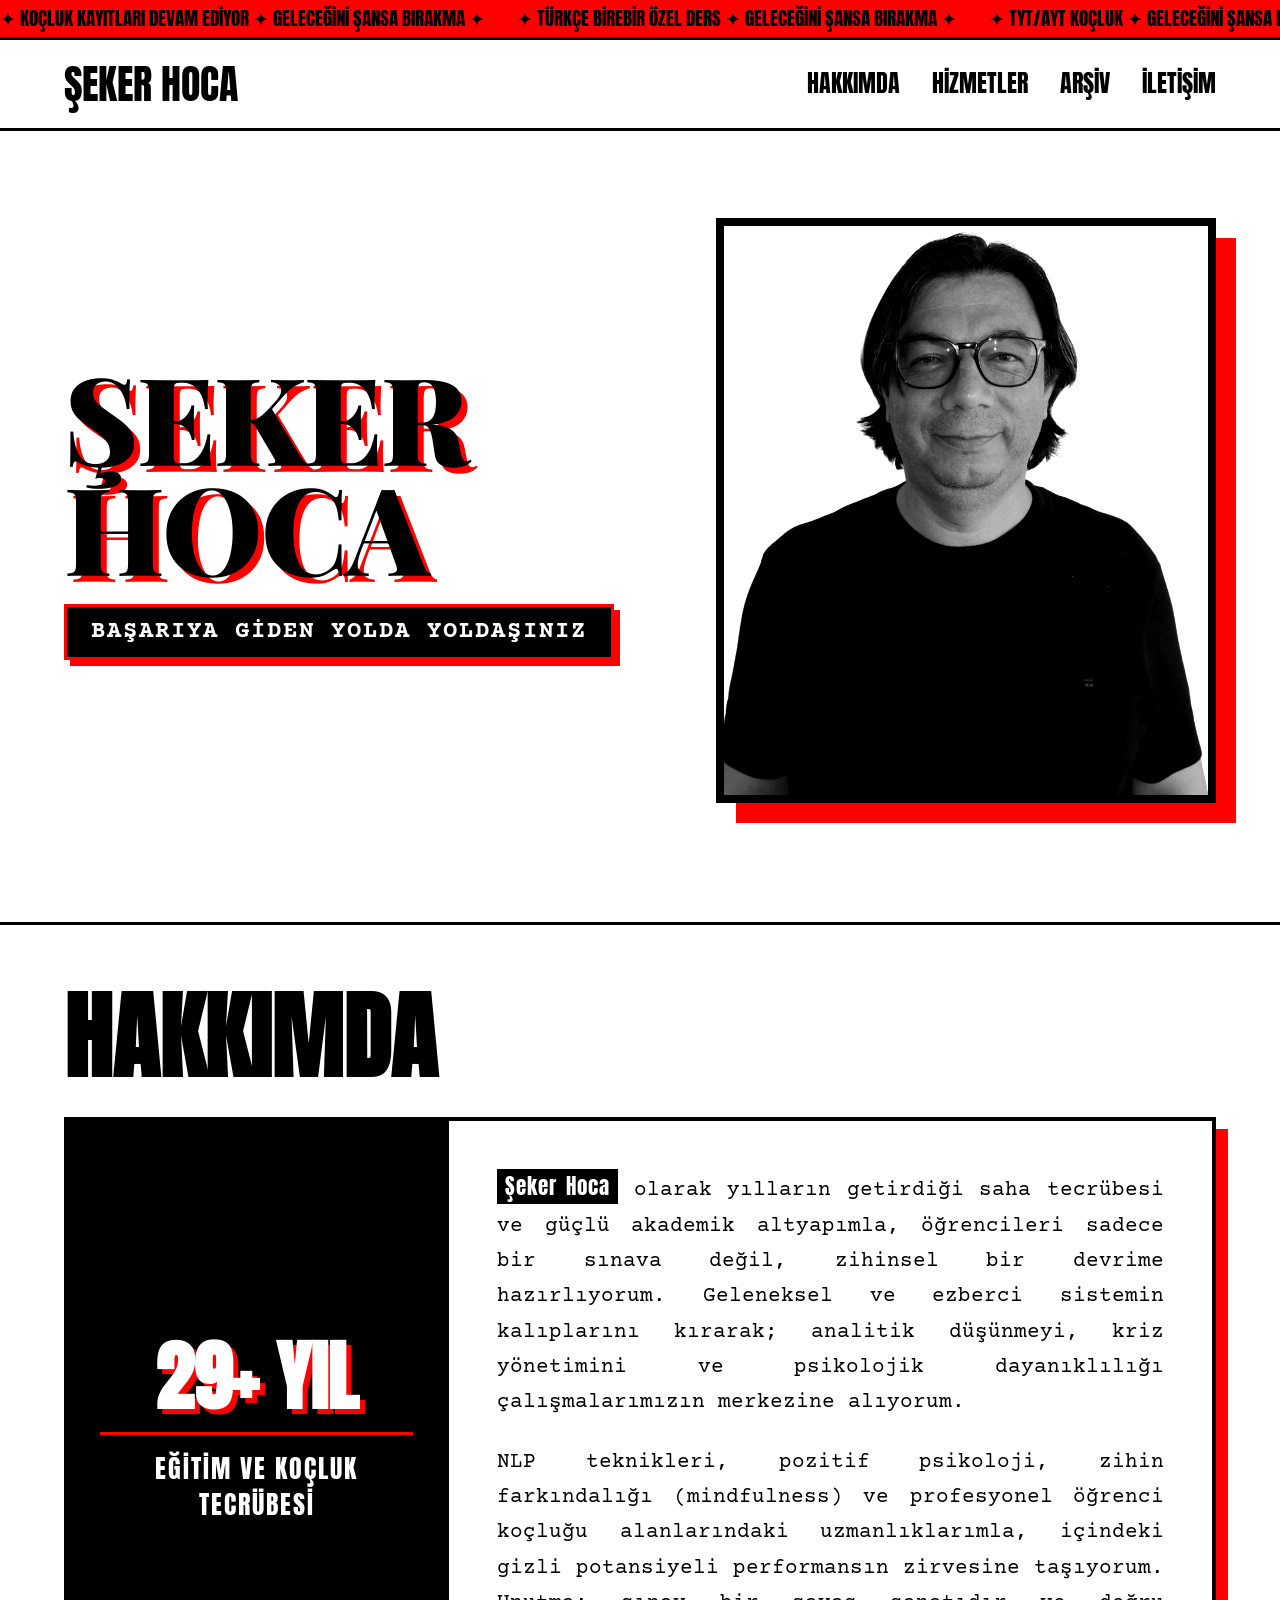
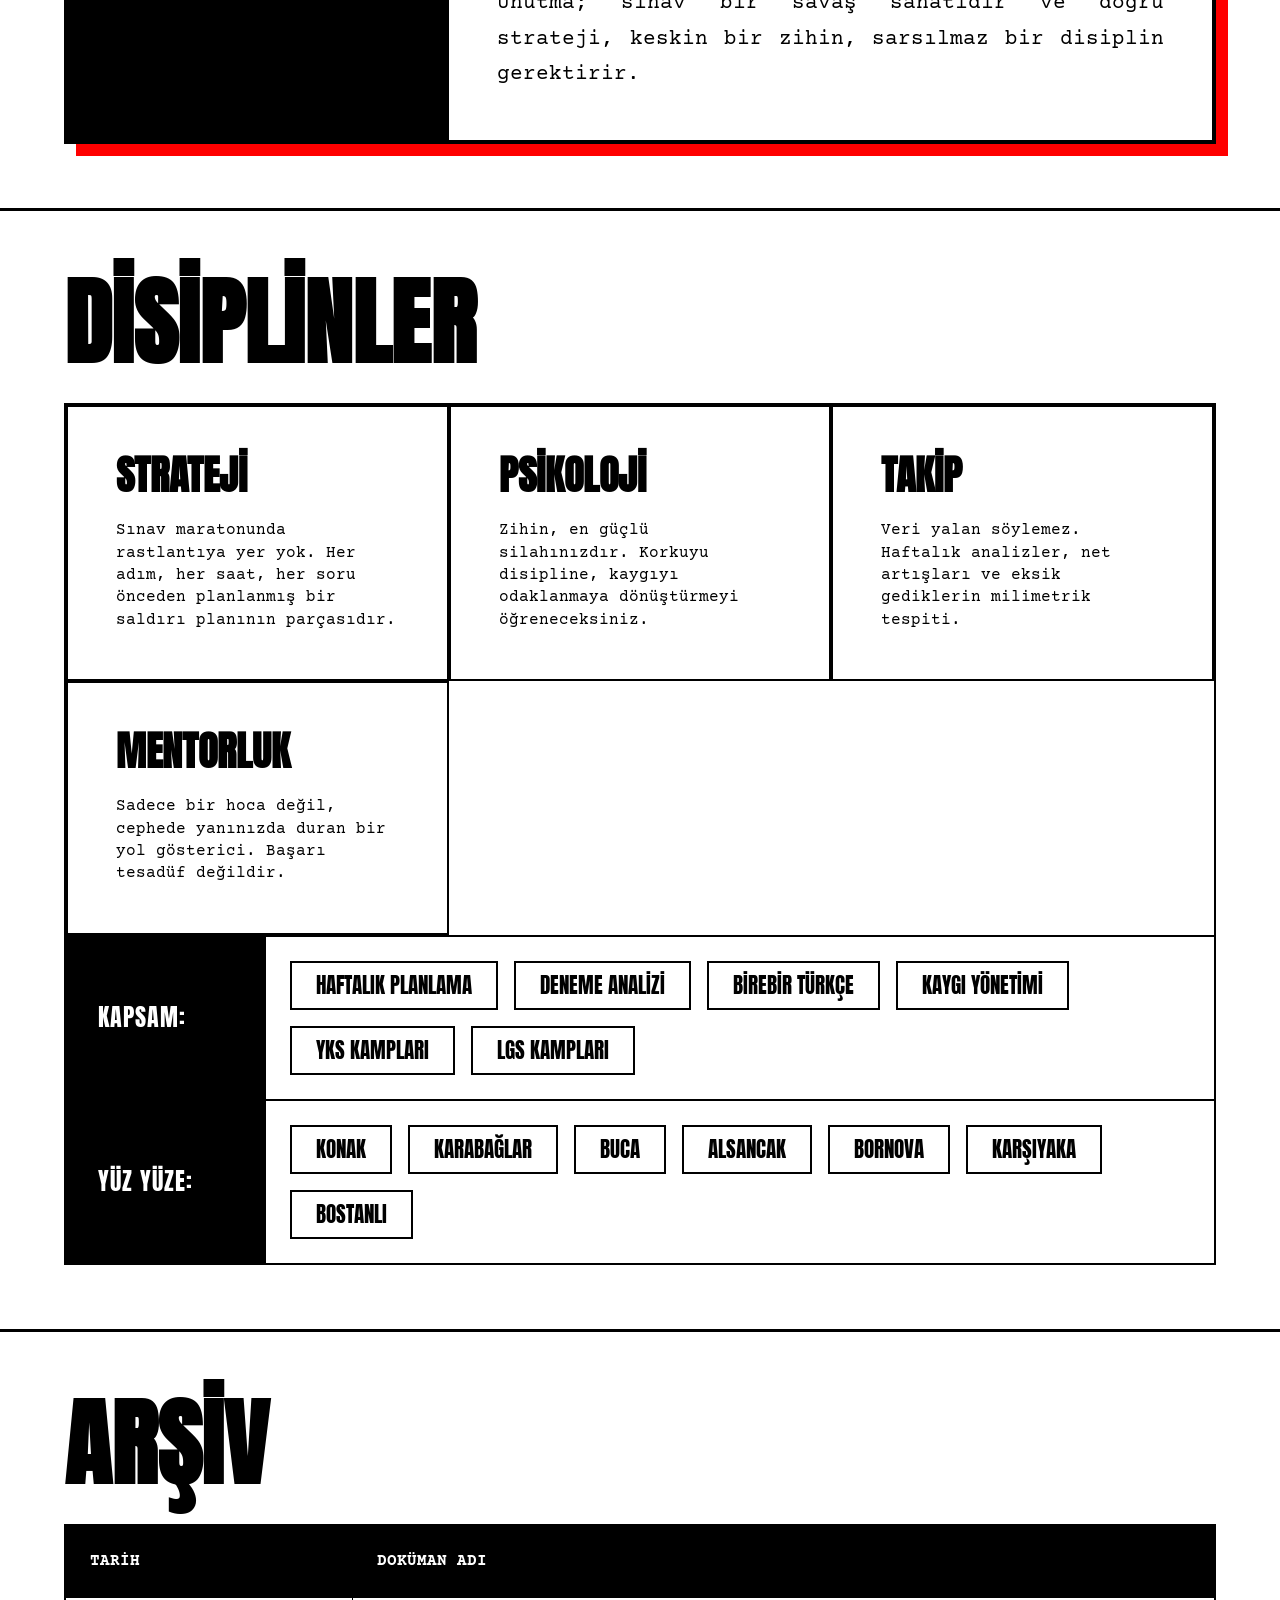
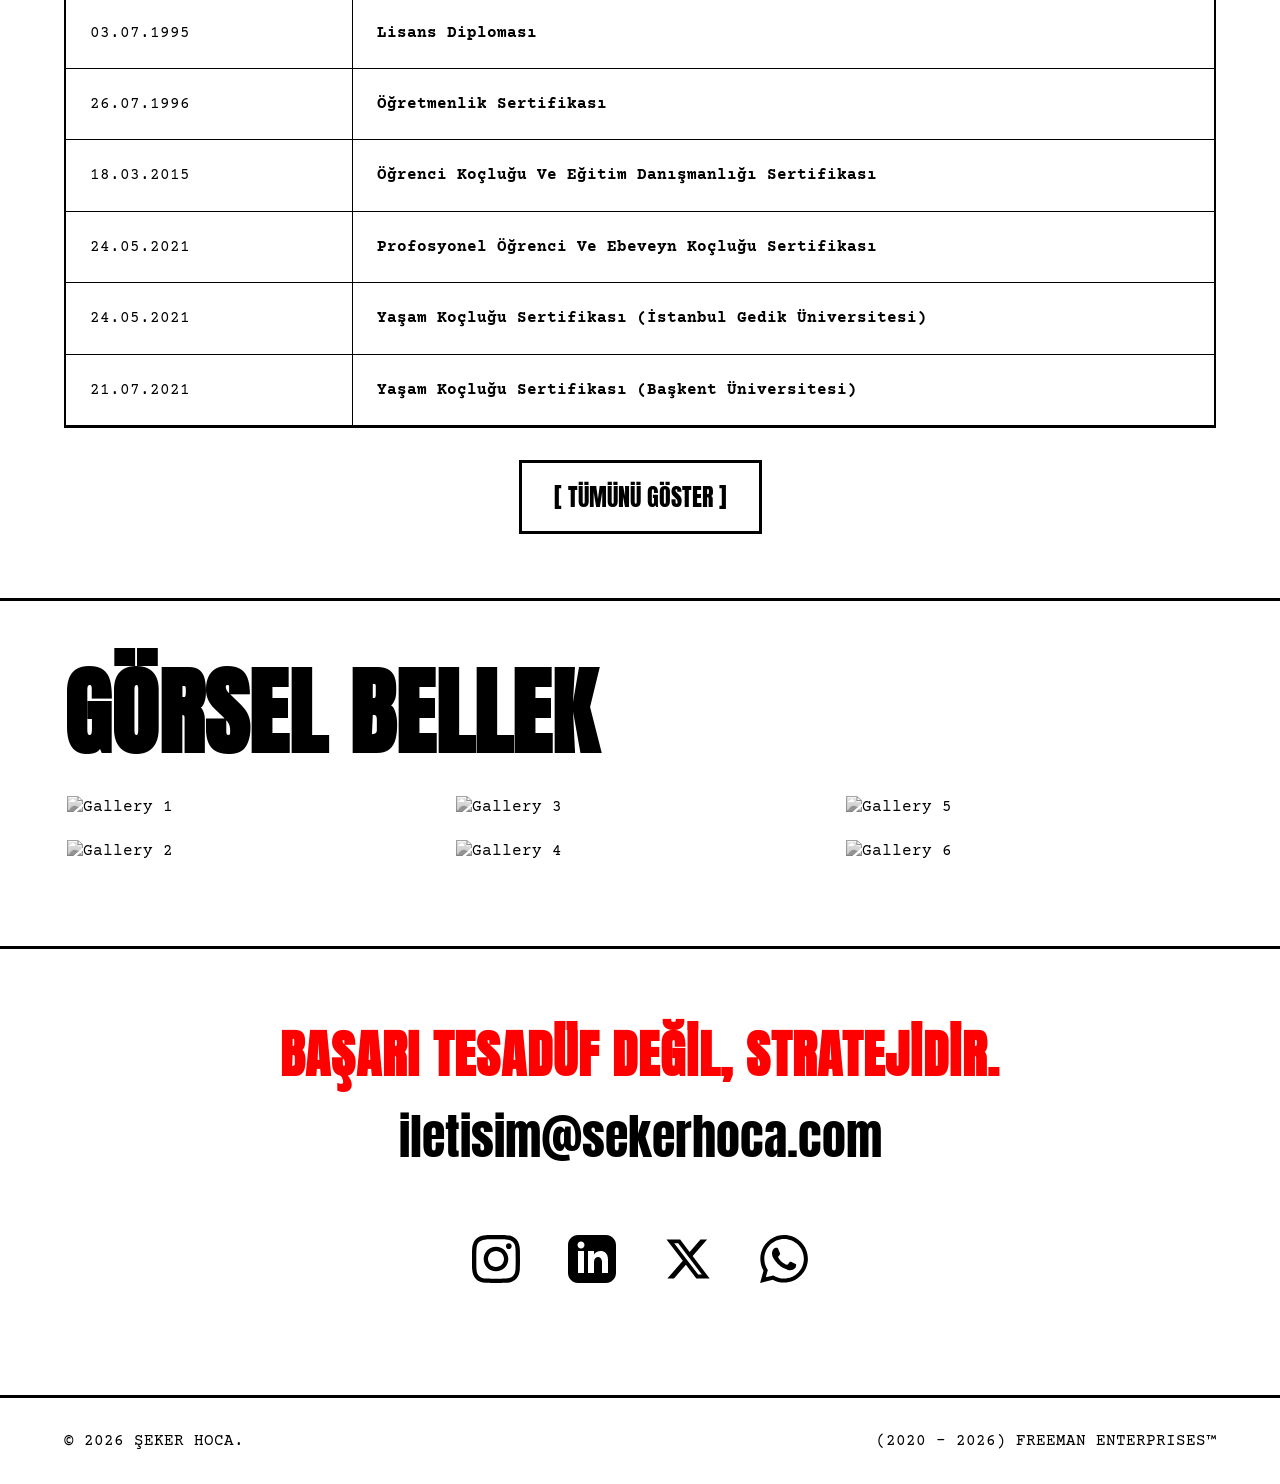
==== commit 63c06b83: "initial" ====
--- a/fr.html
+++ b/fr.html
@@ -3,7 +3,42 @@
 <head>
     <meta charset="UTF-8">
     <meta name="viewport" content="width=device-width, initial-scale=1.0, maximum-scale=1.0, user-scalable=no">
-    <title>Şeker Hoca | Edebiyat & Koçluk</title>
+    <title>Şeker Hoca | Türkçe & Koçluk</title>
+
+
+
+<meta name="description" content="Ezberden uzak, tamamen sana özel bir çalışma planı. İzmir içi LGS/YKS koçluğu ve birebir Türkçe dersleriyle Şeker Hoca işin mutfağında.">
+
+
+<meta name="keywords" content="lgs koçluk, yks koçluk, özel türkçe dersi, birebir eğitim, izmir içi özel ders, izmir içi koçluk, edebiyat özel ders, şeker hoca koçluk, izmir yks hazırlık, sekerhoca, şeker hoca, seker hoca, seker hoca ozel ders, seker hoca türkce">
+
+<!--Geliştirici Bilgisi -->
+<meta name="author" content="Freeman Enterprises™">
+<meta name="robots" content="index, follow"> 
+
+<!-- ========================================== -->
+<!-- Open Graph -->
+<!-- ========================================== -->
+<meta property="og:type" content="website">
+<meta property="og:url" content="https://sekerhoca.com.tr/img/original.png"> 
+<meta property="og:title" content="Şeker Hoca Koçluk ve Türkçe | YKS & LGS Koçluk, Özel Türkçe Dersi">
+<meta property="og:description" content="İzmir içi birebir eğitim, LGS/YKS koçluk hizmetleri ve özel Türkçe dersi. Şeker Hoca ile potansiyelinizi keşfedin.">
+<meta property="og:image" content="https://"> 
+<meta property="og:site_name" content="Şeker Hoca">
+<meta property="og:locale" content="tr_TR">
+
+<!-- ========================================== -->
+
++""
+<!-- ========================================== -->
+<meta name="twitter:card" content="summary_large_image">
+<meta name="twitter:title" content="Şeker Hoca Koçluk ve Edebiyat | İzmir Özel Ders">
+<meta name="twitter:description" content="İzmir içi YKS/LGS koçluk, birebir eğitim ve özel Türkçe dersleri ile başarıya ulaşın.">
+<meta name="twitter:image" content="img\original.png">
+
+
+
+
     
     <link rel="preconnect" href="https://fonts.googleapis.com">
     <link rel="preconnect" href="https://fonts.gstatic.com" crossorigin>
@@ -686,12 +721,12 @@
     <div class="marquee-container">
         <div class="marquee-track">
             <div class="marquee-content">
-                <span>✦ TYT/AYT KOÇLUK KAYITLARI DEVAM EDİYOR ✦ GELECEĞİNİ ŞANSA BIRAKMA ✦</span>
-                <span>✦ TYT/AYT KOÇLUK KAYITLARI DEVAM EDİYOR ✦ GELECEĞİNİ ŞANSA BIRAKMA ✦</span>
+                <span>✦ KOÇLUK KAYITLARI DEVAM EDİYOR ✦ GELECEĞİNİ ŞANSA BIRAKMA ✦</span>
+                <span>✦ TÜRKÇE BİREBİR ÖZEL DERS ✦ GELECEĞİNİ ŞANSA BIRAKMA ✦</span>
             </div>
             <div class="marquee-content">
-                <span>✦ TYT/AYT KOÇLUK KAYITLARI DEVAM EDİYOR ✦ GELECEĞİNİ ŞANSA BIRAKMA ✦</span>
-                <span>✦ TYT/AYT KOÇLUK KAYITLARI DEVAM EDİYOR ✦ GELECEĞİNİ ŞANSA BIRAKMA ✦</span>
+                <span>✦ TYT/AYT KOÇLUK ✦ GELECEĞİNİ ŞANSA BIRAKMA ✦</span>
+                <span>✦ ÖZEL DERS✦ GELECEĞİNİ ŞANSA BIRAKMA ✦</span>
             </div>
         </div>
     </div>
@@ -771,9 +806,10 @@
             <div class="tags-grid">
                 <div class="tag-box">HAFTALIK PLANLAMA</div>
                 <div class="tag-box">DENEME ANALİZİ</div>
-                <div class="tag-box">BİREBİR EDEBİYAT</div>
+                <div class="tag-box">BİREBİR TÜRKÇE</div>
                 <div class="tag-box">KAYGI YÖNETİMİ</div>
                 <div class="tag-box">YKS KAMPLARI</div>
+                <div class="tag-box">LGS KAMPLARI</div>
             </div>
         </div>
         <div class="tags-row">
@@ -784,6 +820,8 @@
                 <div class="tag-box">BUCA</div>
                 <div class="tag-box">ALSANCAK</div>
                 <div class="tag-box">BORNOVA</div>
+                <div class="tag-box">KARŞIYAKA</div>
+                <div class="tag-box">BOSTANLI</div>
             </div>
         </div>
     </div>
@@ -795,8 +833,8 @@
             <div>DOKÜMAN ADI</div>
         </div>
         <div class="archive-list">
+            <div class="archive-row"><div>03.07.1995</div><div><a target="_blank" href="sertifikalar/lisans.pdf" class="archive-link">Lisans Diploması</a></div></div>
             <div class="archive-row"><div>26.07.1996</div><div><a target="_blank" href="sertifikalar/ogretmenlik.pdf" class="archive-link">Öğretmenlik Sertifikası</a></div></div>
-            <div class="archive-row"><div>03.07.1995</div><div><a target="_blank" href="sertifikalar/lisans.pdf" class="archive-link">Lisans Diploması</a></div></div>
             <div class="archive-row"><div>18.03.2015</div><div><a target="_blank" href="sertifikalar/kocluk.pdf" class="archive-link">Öğrenci Koçluğu Ve Eğitim Danışmanlığı Sertifikası</a></div></div>
             <div class="archive-row"><div>24.05.2021</div><div><a target="_blank" href="sertifikalar/prokocluk.pdf" class="archive-link">Profosyonel Öğrenci Ve Ebeveyn Koçluğu Sertifikası</a></div></div>
             <div class="archive-row"><div>24.05.2021</div><div><a target="_blank" href="sertifikalar/yasamkoclugu.pdf" class="archive-link">Yaşam Koçluğu Sertifikası (İstanbul Gedik Üniversitesi)</a></div></div>
